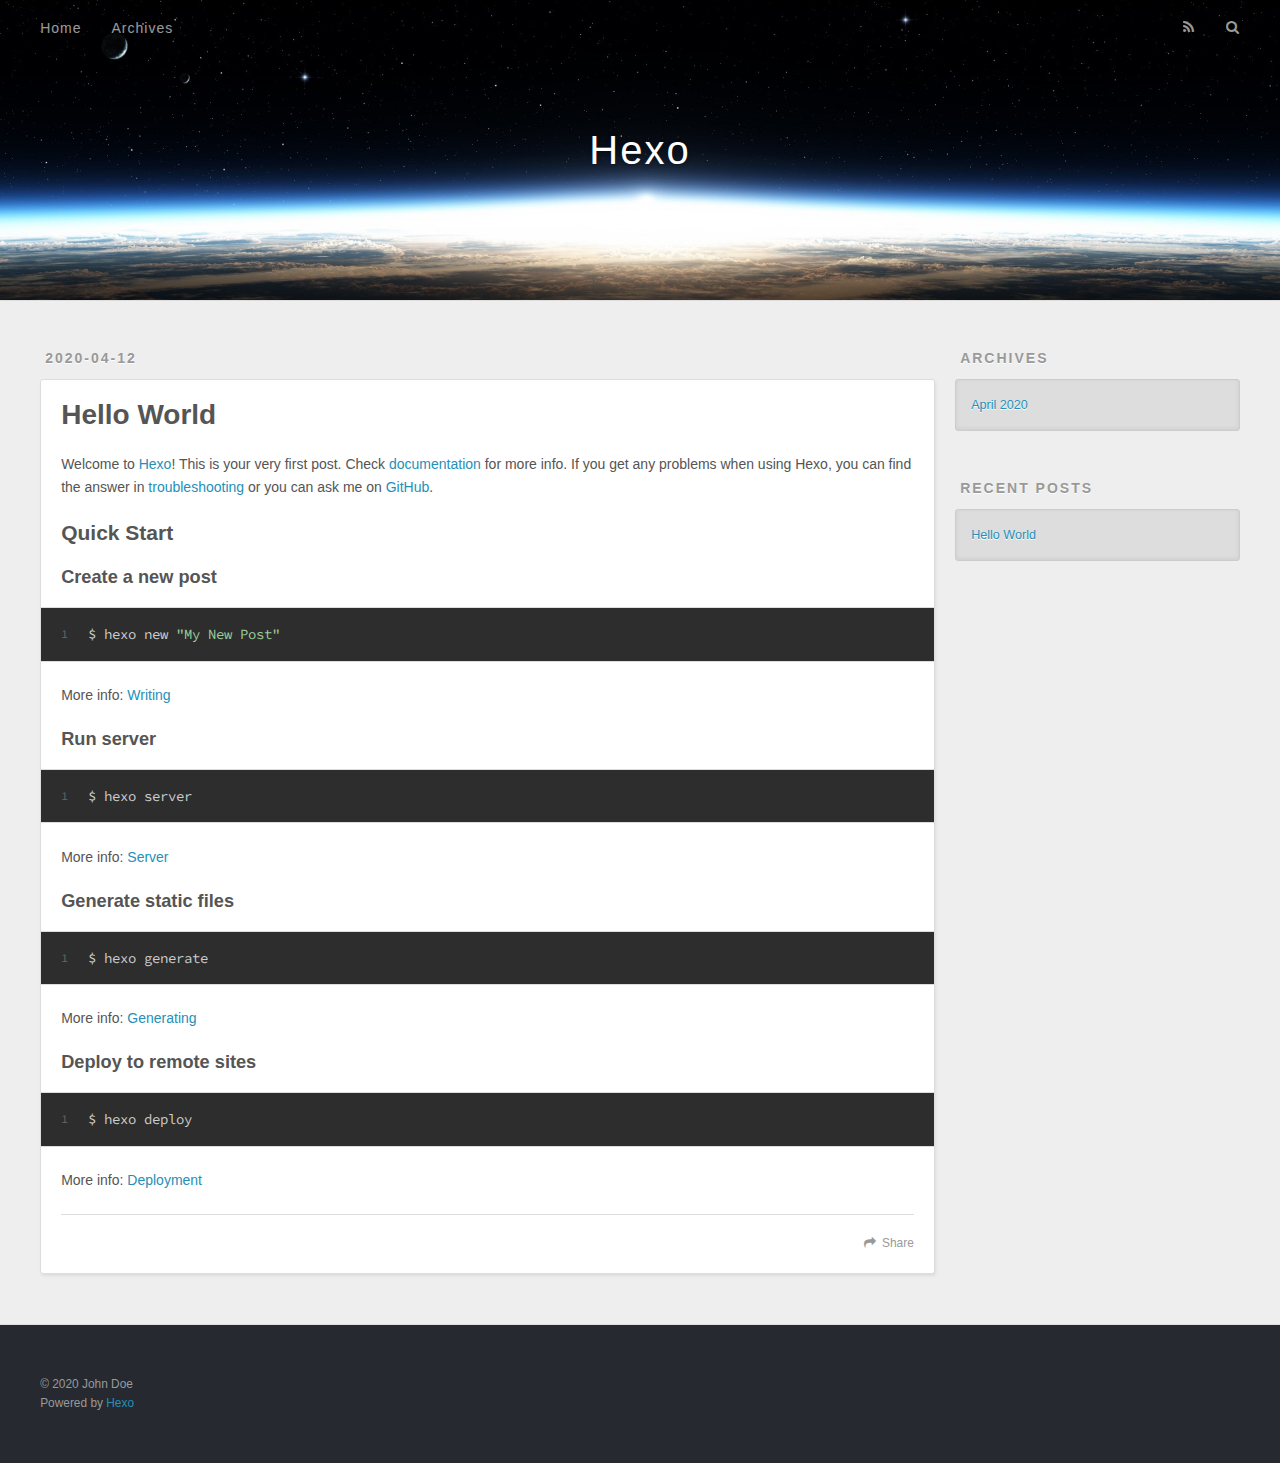
==== index.html @ cd15637c "Site updated: 2020-04-12 10:57:37" ====
<!DOCTYPE html>
<html>
<head>
  <meta charset="utf-8">
  

  
  <title>Hexo</title>
  <meta name="viewport" content="width=device-width, initial-scale=1, maximum-scale=1">
  <meta property="og:type" content="website">
<meta property="og:title" content="Hexo">
<meta property="og:url" content="http://yoursite.com/index.html">
<meta property="og:site_name" content="Hexo">
<meta property="og:locale" content="en_US">
<meta property="article:author" content="John Doe">
<meta name="twitter:card" content="summary">
  
    <link rel="alternate" href="/atom.xml" title="Hexo" type="application/atom+xml">
  
  
    <link rel="icon" href="/favicon.png">
  
  
    <link href="//fonts.googleapis.com/css?family=Source+Code+Pro" rel="stylesheet" type="text/css">
  
  
<link rel="stylesheet" href="/css/style.css">

<meta name="generator" content="Hexo 4.2.0"></head>

<body>
  <div id="container">
    <div id="wrap">
      <header id="header">
  <div id="banner"></div>
  <div id="header-outer" class="outer">
    <div id="header-title" class="inner">
      <h1 id="logo-wrap">
        <a href="/" id="logo">Hexo</a>
      </h1>
      
    </div>
    <div id="header-inner" class="inner">
      <nav id="main-nav">
        <a id="main-nav-toggle" class="nav-icon"></a>
        
          <a class="main-nav-link" href="/">Home</a>
        
          <a class="main-nav-link" href="/archives">Archives</a>
        
      </nav>
      <nav id="sub-nav">
        
          <a id="nav-rss-link" class="nav-icon" href="/atom.xml" title="RSS Feed"></a>
        
        <a id="nav-search-btn" class="nav-icon" title="Search"></a>
      </nav>
      <div id="search-form-wrap">
        <form action="//google.com/search" method="get" accept-charset="UTF-8" class="search-form"><input type="search" name="q" class="search-form-input" placeholder="Search"><button type="submit" class="search-form-submit">&#xF002;</button><input type="hidden" name="sitesearch" value="http://yoursite.com"></form>
      </div>
    </div>
  </div>
</header>
      <div class="outer">
        <section id="main">
  
    <article id="post-hello-world" class="article article-type-post" itemscope itemprop="blogPost">
  <div class="article-meta">
    <a href="/2020/04/12/hello-world/" class="article-date">
  <time datetime="2020-04-12T02:49:03.010Z" itemprop="datePublished">2020-04-12</time>
</a>
    
  </div>
  <div class="article-inner">
    
    
      <header class="article-header">
        
  
    <h1 itemprop="name">
      <a class="article-title" href="/2020/04/12/hello-world/">Hello World</a>
    </h1>
  

      </header>
    
    <div class="article-entry" itemprop="articleBody">
      
        <p>Welcome to <a href="https://hexo.io/" target="_blank" rel="noopener">Hexo</a>! This is your very first post. Check <a href="https://hexo.io/docs/" target="_blank" rel="noopener">documentation</a> for more info. If you get any problems when using Hexo, you can find the answer in <a href="https://hexo.io/docs/troubleshooting.html" target="_blank" rel="noopener">troubleshooting</a> or you can ask me on <a href="https://github.com/hexojs/hexo/issues" target="_blank" rel="noopener">GitHub</a>.</p>
<h2 id="Quick-Start"><a href="#Quick-Start" class="headerlink" title="Quick Start"></a>Quick Start</h2><h3 id="Create-a-new-post"><a href="#Create-a-new-post" class="headerlink" title="Create a new post"></a>Create a new post</h3><figure class="highlight bash"><table><tr><td class="gutter"><pre><span class="line">1</span><br></pre></td><td class="code"><pre><span class="line">$ hexo new <span class="string">"My New Post"</span></span><br></pre></td></tr></table></figure>

<p>More info: <a href="https://hexo.io/docs/writing.html" target="_blank" rel="noopener">Writing</a></p>
<h3 id="Run-server"><a href="#Run-server" class="headerlink" title="Run server"></a>Run server</h3><figure class="highlight bash"><table><tr><td class="gutter"><pre><span class="line">1</span><br></pre></td><td class="code"><pre><span class="line">$ hexo server</span><br></pre></td></tr></table></figure>

<p>More info: <a href="https://hexo.io/docs/server.html" target="_blank" rel="noopener">Server</a></p>
<h3 id="Generate-static-files"><a href="#Generate-static-files" class="headerlink" title="Generate static files"></a>Generate static files</h3><figure class="highlight bash"><table><tr><td class="gutter"><pre><span class="line">1</span><br></pre></td><td class="code"><pre><span class="line">$ hexo generate</span><br></pre></td></tr></table></figure>

<p>More info: <a href="https://hexo.io/docs/generating.html" target="_blank" rel="noopener">Generating</a></p>
<h3 id="Deploy-to-remote-sites"><a href="#Deploy-to-remote-sites" class="headerlink" title="Deploy to remote sites"></a>Deploy to remote sites</h3><figure class="highlight bash"><table><tr><td class="gutter"><pre><span class="line">1</span><br></pre></td><td class="code"><pre><span class="line">$ hexo deploy</span><br></pre></td></tr></table></figure>

<p>More info: <a href="https://hexo.io/docs/one-command-deployment.html" target="_blank" rel="noopener">Deployment</a></p>

      
    </div>
    <footer class="article-footer">
      <a data-url="http://yoursite.com/2020/04/12/hello-world/" data-id="ck8wgc9bw0000wf3o9g9o3wki" class="article-share-link">Share</a>
      
      
    </footer>
  </div>
  
</article>


  


</section>
        
          <aside id="sidebar">
  
    

  
    

  
    
  
    
  <div class="widget-wrap">
    <h3 class="widget-title">Archives</h3>
    <div class="widget">
      <ul class="archive-list"><li class="archive-list-item"><a class="archive-list-link" href="/archives/2020/04/">April 2020</a></li></ul>
    </div>
  </div>


  
    
  <div class="widget-wrap">
    <h3 class="widget-title">Recent Posts</h3>
    <div class="widget">
      <ul>
        
          <li>
            <a href="/2020/04/12/hello-world/">Hello World</a>
          </li>
        
      </ul>
    </div>
  </div>

  
</aside>
        
      </div>
      <footer id="footer">
  
  <div class="outer">
    <div id="footer-info" class="inner">
      &copy; 2020 John Doe<br>
      Powered by <a href="http://hexo.io/" target="_blank">Hexo</a>
    </div>
  </div>
</footer>
    </div>
    <nav id="mobile-nav">
  
    <a href="/" class="mobile-nav-link">Home</a>
  
    <a href="/archives" class="mobile-nav-link">Archives</a>
  
</nav>
    

<script src="//ajax.googleapis.com/ajax/libs/jquery/2.0.3/jquery.min.js"></script>


  
<link rel="stylesheet" href="/fancybox/jquery.fancybox.css">

  
<script src="/fancybox/jquery.fancybox.pack.js"></script>




<script src="/js/script.js"></script>




  </div>
</body>
</html>
---- css/style.css ----
body {
  width: 100%;
}
body:before,
body:after {
  content: "";
  display: table;
}
body:after {
  clear: both;
}
html,
body,
div,
span,
applet,
object,
iframe,
h1,
h2,
h3,
h4,
h5,
h6,
p,
blockquote,
pre,
a,
abbr,
acronym,
address,
big,
cite,
code,
del,
dfn,
em,
img,
ins,
kbd,
q,
s,
samp,
small,
strike,
strong,
sub,
sup,
tt,
var,
dl,
dt,
dd,
ol,
ul,
li,
fieldset,
form,
label,
legend,
table,
caption,
tbody,
tfoot,
thead,
tr,
th,
td {
  margin: 0;
  padding: 0;
  border: 0;
  outline: 0;
  font-weight: inherit;
  font-style: inherit;
  font-family: inherit;
  font-size: 100%;
  vertical-align: baseline;
}
body {
  line-height: 1;
  color: #000;
  background: #fff;
}
ol,
ul {
  list-style: none;
}
table {
  border-collapse: separate;
  border-spacing: 0;
  vertical-align: middle;
}
caption,
th,
td {
  text-align: left;
  font-weight: normal;
  vertical-align: middle;
}
a img {
  border: none;
}
input,
button {
  margin: 0;
  padding: 0;
}
input::-moz-focus-inner,
button::-moz-focus-inner {
  border: 0;
  padding: 0;
}
@font-face {
  font-family: FontAwesome;
  font-style: normal;
  font-weight: normal;
  src: url("fonts/fontawesome-webfont.eot?v=#4.0.3");
  src: url("fonts/fontawesome-webfont.eot?#iefix&v=#4.0.3") format("embedded-opentype"), url("fonts/fontawesome-webfont.woff?v=#4.0.3") format("woff"), url("fonts/fontawesome-webfont.ttf?v=#4.0.3") format("truetype"), url("fonts/fontawesome-webfont.svg#fontawesomeregular?v=#4.0.3") format("svg");
}
html,
body,
#container {
  height: 100%;
}
body {
  background: #eee;
  font: 14px -apple-system, BlinkMacSystemFont, "Segoe UI", "Roboto", "Oxygen", "Ubuntu", "Cantarell", "Fira Sans", "Droid Sans", "Helvetica Neue", sans-serif;
  -webkit-text-size-adjust: 100%;
}
.outer {
  max-width: 1220px;
  margin: 0 auto;
  padding: 0 20px;
}
.outer:before,
.outer:after {
  content: "";
  display: table;
}
.outer:after {
  clear: both;
}
.inner {
  display: inline;
  float: left;
  width: 98.33333333333333%;
  margin: 0 0.833333333333333%;
}
.left,
.alignleft {
  float: left;
}
.right,
.alignright {
  float: right;
}
.clear {
  clear: both;
}
#container {
  position: relative;
}
.mobile-nav-on {
  overflow: hidden;
}
#wrap {
  height: 100%;
  width: 100%;
  position: absolute;
  top: 0;
  left: 0;
  -webkit-transition: 0.2s ease-out;
  -moz-transition: 0.2s ease-out;
  -ms-transition: 0.2s ease-out;
  transition: 0.2s ease-out;
  z-index: 1;
  background: #eee;
}
.mobile-nav-on #wrap {
  left: 280px;
}
@media screen and (min-width: 768px) {
  #main {
    display: inline;
    float: left;
    width: 73.33333333333333%;
    margin: 0 0.833333333333333%;
  }
}
.article-date,
.article-category-link,
.archive-year,
.widget-title {
  text-decoration: none;
  text-transform: uppercase;
  letter-spacing: 2px;
  color: #999;
  margin-bottom: 1em;
  margin-left: 5px;
  line-height: 1em;
  text-shadow: 0 1px #fff;
  font-weight: bold;
}
.article-inner,
.archive-article-inner {
  background: #fff;
  -webkit-box-shadow: 1px 2px 3px #ddd;
  box-shadow: 1px 2px 3px #ddd;
  border: 1px solid #ddd;
  border-radius: 3px;
}
.article-entry h1,
.widget h1 {
  font-size: 2em;
}
.article-entry h2,
.widget h2 {
  font-size: 1.5em;
}
.article-entry h3,
.widget h3 {
  font-size: 1.3em;
}
.article-entry h4,
.widget h4 {
  font-size: 1.2em;
}
.article-entry h5,
.widget h5 {
  font-size: 1em;
}
.article-entry h6,
.widget h6 {
  font-size: 1em;
  color: #999;
}
.article-entry hr,
.widget hr {
  border: 1px dashed #ddd;
}
.article-entry strong,
.widget strong {
  font-weight: bold;
}
.article-entry em,
.widget em,
.article-entry cite,
.widget cite {
  font-style: italic;
}
.article-entry sup,
.widget sup,
.article-entry sub,
.widget sub {
  font-size: 0.75em;
  line-height: 0;
  position: relative;
  vertical-align: baseline;
}
.article-entry sup,
.widget sup {
  top: -0.5em;
}
.article-entry sub,
.widget sub {
  bottom: -0.2em;
}
.article-entry small,
.widget small {
  font-size: 0.85em;
}
.article-entry acronym,
.widget acronym,
.article-entry abbr,
.widget abbr {
  border-bottom: 1px dotted;
}
.article-entry ul,
.widget ul,
.article-entry ol,
.widget ol,
.article-entry dl,
.widget dl {
  margin: 0 20px;
  line-height: 1.6em;
}
.article-entry ul ul,
.widget ul ul,
.article-entry ol ul,
.widget ol ul,
.article-entry ul ol,
.widget ul ol,
.article-entry ol ol,
.widget ol ol {
  margin-top: 0;
  margin-bottom: 0;
}
.article-entry ul,
.widget ul {
  list-style: disc;
}
.article-entry ol,
.widget ol {
  list-style: decimal;
}
.article-entry dt,
.widget dt {
  font-weight: bold;
}
#header {
  height: 300px;
  position: relative;
  border-bottom: 1px solid #ddd;
}
#header:before,
#header:after {
  content: "";
  position: absolute;
  left: 0;
  right: 0;
  height: 40px;
}
#header:before {
  top: 0;
  background: -webkit-linear-gradient(rgba(0,0,0,0.2), transparent);
  background: -moz-linear-gradient(rgba(0,0,0,0.2), transparent);
  background: -ms-linear-gradient(rgba(0,0,0,0.2), transparent);
  background: linear-gradient(rgba(0,0,0,0.2), transparent);
}
#header:after {
  bottom: 0;
  background: -webkit-linear-gradient(transparent, rgba(0,0,0,0.2));
  background: -moz-linear-gradient(transparent, rgba(0,0,0,0.2));
  background: -ms-linear-gradient(transparent, rgba(0,0,0,0.2));
  background: linear-gradient(transparent, rgba(0,0,0,0.2));
}
#header-outer {
  height: 100%;
  position: relative;
}
#header-inner {
  position: relative;
  overflow: hidden;
}
#banner {
  position: absolute;
  top: 0;
  left: 0;
  width: 100%;
  height: 100%;
  background: url("images/banner.jpg") center #000;
  -webkit-background-size: cover;
  -moz-background-size: cover;
  background-size: cover;
  z-index: -1;
}
#header-title {
  text-align: center;
  height: 40px;
  position: absolute;
  top: 50%;
  left: 0;
  margin-top: -20px;
}
#logo,
#subtitle {
  text-decoration: none;
  color: #fff;
  font-weight: 300;
  text-shadow: 0 1px 4px rgba(0,0,0,0.3);
}
#logo {
  font-size: 40px;
  line-height: 40px;
  letter-spacing: 2px;
}
#subtitle {
  font-size: 16px;
  line-height: 16px;
  letter-spacing: 1px;
}
#subtitle-wrap {
  margin-top: 16px;
}
#main-nav {
  float: left;
  margin-left: -15px;
}
.nav-icon,
.main-nav-link {
  float: left;
  color: #fff;
  opacity: 0.6;
  text-decoration: none;
  text-shadow: 0 1px rgba(0,0,0,0.2);
  -webkit-transition: opacity 0.2s;
  -moz-transition: opacity 0.2s;
  -ms-transition: opacity 0.2s;
  transition: opacity 0.2s;
  display: block;
  padding: 20px 15px;
}
.nav-icon:hover,
.main-nav-link:hover {
  opacity: 1;
}
.nav-icon {
  font-family: FontAwesome;
  text-align: center;
  font-size: 14px;
  width: 14px;
  height: 14px;
  padding: 20px 15px;
  position: relative;
  cursor: pointer;
}
.main-nav-link {
  font-weight: 300;
  letter-spacing: 1px;
}
@media screen and (max-width: 479px) {
  .main-nav-link {
    display: none;
  }
}
#main-nav-toggle {
  display: none;
}
#main-nav-toggle:before {
  content: "\f0c9";
}
@media screen and (max-width: 479px) {
  #main-nav-toggle {
    display: block;
  }
}
#sub-nav {
  float: right;
  margin-right: -15px;
}
#nav-rss-link:before {
  content: "\f09e";
}
#nav-search-btn:before {
  content: "\f002";
}
#search-form-wrap {
  position: absolute;
  top: 15px;
  width: 150px;
  height: 30px;
  right: -150px;
  opacity: 0;
  -webkit-transition: 0.2s ease-out;
  -moz-transition: 0.2s ease-out;
  -ms-transition: 0.2s ease-out;
  transition: 0.2s ease-out;
}
#search-form-wrap.on {
  opacity: 1;
  right: 0;
}
@media screen and (max-width: 479px) {
  #search-form-wrap {
    width: 100%;
    right: -100%;
  }
}
.search-form {
  position: absolute;
  top: 0;
  left: 0;
  right: 0;
  background: #fff;
  padding: 5px 15px;
  border-radius: 15px;
  -webkit-box-shadow: 0 0 10px rgba(0,0,0,0.3);
  box-shadow: 0 0 10px rgba(0,0,0,0.3);
}
.search-form-input {
  border: none;
  background: none;
  color: #555;
  width: 100%;
  font: 13px -apple-system, BlinkMacSystemFont, "Segoe UI", "Roboto", "Oxygen", "Ubuntu", "Cantarell", "Fira Sans", "Droid Sans", "Helvetica Neue", sans-serif;
  outline: none;
}
.search-form-input::-webkit-search-results-decoration,
.search-form-input::-webkit-search-cancel-button {
  -webkit-appearance: none;
}
.search-form-submit {
  position: absolute;
  top: 50%;
  right: 10px;
  margin-top: -7px;
  font: 13px FontAwesome;
  border: none;
  background: none;
  color: #bbb;
  cursor: pointer;
}
.search-form-submit:hover,
.search-form-submit:focus {
  color: #777;
}
.article {
  margin: 50px 0;
}
.article-inner {
  overflow: hidden;
}
.article-meta:before,
.article-meta:after {
  content: "";
  display: table;
}
.article-meta:after {
  clear: both;
}
.article-date {
  float: left;
}
.article-category {
  float: left;
  line-height: 1em;
  color: #ccc;
  text-shadow: 0 1px #fff;
  margin-left: 8px;
}
.article-category:before {
  content: "\2022";
}
.article-category-link {
  margin: 0 12px 1em;
}
.article-header {
  padding: 20px 20px 0;
}
.article-title {
  text-decoration: none;
  font-size: 2em;
  font-weight: bold;
  color: #555;
  line-height: 1.1em;
  -webkit-transition: color 0.2s;
  -moz-transition: color 0.2s;
  -ms-transition: color 0.2s;
  transition: color 0.2s;
}
a.article-title:hover {
  color: #258fb8;
}
.article-entry {
  color: #555;
  padding: 0 20px;
}
.article-entry:before,
.article-entry:after {
  content: "";
  display: table;
}
.article-entry:after {
  clear: both;
}
.article-entry p,
.article-entry table {
  line-height: 1.6em;
  margin: 1.6em 0;
}
.article-entry h1,
.article-entry h2,
.article-entry h3,
.article-entry h4,
.article-entry h5,
.article-entry h6 {
  font-weight: bold;
}
.article-entry h1,
.article-entry h2,
.article-entry h3,
.article-entry h4,
.article-entry h5,
.article-entry h6 {
  line-height: 1.1em;
  margin: 1.1em 0;
}
.article-entry a {
  color: #258fb8;
  text-decoration: none;
}
.article-entry a:hover {
  text-decoration: underline;
}
.article-entry ul,
.article-entry ol,
.article-entry dl {
  margin-top: 1.6em;
  margin-bottom: 1.6em;
}
.article-entry img,
.article-entry video {
  max-width: 100%;
  height: auto;
  display: block;
  margin: auto;
}
.article-entry iframe {
  border: none;
}
.article-entry table {
  width: 100%;
  border-collapse: collapse;
  border-spacing: 0;
}
.article-entry th {
  font-weight: bold;
  border-bottom: 3px solid #ddd;
  padding-bottom: 0.5em;
}
.article-entry td {
  border-bottom: 1px solid #ddd;
  padding: 10px 0;
}
.article-entry blockquote {
  font-family: Georgia, "Times New Roman", serif;
  font-size: 1.4em;
  margin: 1.6em 20px;
  text-align: center;
}
.article-entry blockquote footer {
  font-size: 14px;
  margin: 1.6em 0;
  font-family: -apple-system, BlinkMacSystemFont, "Segoe UI", "Roboto", "Oxygen", "Ubuntu", "Cantarell", "Fira Sans", "Droid Sans", "Helvetica Neue", sans-serif;
}
.article-entry blockquote footer cite:before {
  content: "—";
  padding: 0 0.5em;
}
.article-entry .pullquote {
  text-align: left;
  width: 45%;
  margin: 0;
}
.article-entry .pullquote.left {
  margin-left: 0.5em;
  margin-right: 1em;
}
.article-entry .pullquote.right {
  margin-right: 0.5em;
  margin-left: 1em;
}
.article-entry .caption {
  color: #999;
  display: block;
  font-size: 0.9em;
  margin-top: 0.5em;
  position: relative;
  text-align: center;
}
.article-entry .video-container {
  position: relative;
  padding-top: 56.25%;
  height: 0;
  overflow: hidden;
}
.article-entry .video-container iframe,
.article-entry .video-container object,
.article-entry .video-container embed {
  position: absolute;
  top: 0;
  left: 0;
  width: 100%;
  height: 100%;
  margin-top: 0;
}
.article-more-link a {
  display: inline-block;
  line-height: 1em;
  padding: 6px 15px;
  border-radius: 15px;
  background: #eee;
  color: #999;
  text-shadow: 0 1px #fff;
  text-decoration: none;
}
.article-more-link a:hover {
  background: #258fb8;
  color: #fff;
  text-decoration: none;
  text-shadow: 0 1px #1e7293;
}
.article-footer {
  font-size: 0.85em;
  line-height: 1.6em;
  border-top: 1px solid #ddd;
  padding-top: 1.6em;
  margin: 0 20px 20px;
}
.article-footer:before,
.article-footer:after {
  content: "";
  display: table;
}
.article-footer:after {
  clear: both;
}
.article-footer a {
  color: #999;
  text-decoration: none;
}
.article-footer a:hover {
  color: #555;
}
.article-tag-list-item {
  float: left;
  margin-right: 10px;
}
.article-tag-list-link:before {
  content: "#";
}
.article-comment-link {
  float: right;
}
.article-comment-link:before {
  content: "\f075";
  font-family: FontAwesome;
  padding-right: 8px;
}
.article-share-link {
  cursor: pointer;
  float: right;
  margin-left: 20px;
}
.article-share-link:before {
  content: "\f064";
  font-family: FontAwesome;
  padding-right: 6px;
}
#article-nav {
  position: relative;
}
#article-nav:before,
#article-nav:after {
  content: "";
  display: table;
}
#article-nav:after {
  clear: both;
}
@media screen and (min-width: 768px) {
  #article-nav {
    margin: 50px 0;
  }
  #article-nav:before {
    width: 8px;
    height: 8px;
    position: absolute;
    top: 50%;
    left: 50%;
    margin-top: -4px;
    margin-left: -4px;
    content: "";
    border-radius: 50%;
    background: #ddd;
    -webkit-box-shadow: 0 1px 2px #fff;
    box-shadow: 0 1px 2px #fff;
  }
}
.article-nav-link-wrap {
  text-decoration: none;
  text-shadow: 0 1px #fff;
  color: #999;
  -webkit-box-sizing: border-box;
  -moz-box-sizing: border-box;
  box-sizing: border-box;
  margin-top: 50px;
  text-align: center;
  display: block;
}
.article-nav-link-wrap:hover {
  color: #555;
}
@media screen and (min-width: 768px) {
  .article-nav-link-wrap {
    width: 50%;
    margin-top: 0;
  }
}
@media screen and (min-width: 768px) {
  #article-nav-newer {
    float: left;
    text-align: right;
    padding-right: 20px;
  }
}
@media screen and (min-width: 768px) {
  #article-nav-older {
    float: right;
    text-align: left;
    padding-left: 20px;
  }
}
.article-nav-caption {
  text-transform: uppercase;
  letter-spacing: 2px;
  color: #ddd;
  line-height: 1em;
  font-weight: bold;
}
#article-nav-newer .article-nav-caption {
  margin-right: -2px;
}
.article-nav-title {
  font-size: 0.85em;
  line-height: 1.6em;
  margin-top: 0.5em;
}
.article-share-box {
  position: absolute;
  display: none;
  background: #fff;
  -webkit-box-shadow: 1px 2px 10px rgba(0,0,0,0.2);
  box-shadow: 1px 2px 10px rgba(0,0,0,0.2);
  border-radius: 3px;
  margin-left: -145px;
  overflow: hidden;
  z-index: 1;
}
.article-share-box.on {
  display: block;
}
.article-share-input {
  width: 100%;
  background: none;
  -webkit-box-sizing: border-box;
  -moz-box-sizing: border-box;
  box-sizing: border-box;
  font: 14px -apple-system, BlinkMacSystemFont, "Segoe UI", "Roboto", "Oxygen", "Ubuntu", "Cantarell", "Fira Sans", "Droid Sans", "Helvetica Neue", sans-serif;
  padding: 0 15px;
  color: #555;
  outline: none;
  border: 1px solid #ddd;
  border-radius: 3px 3px 0 0;
  height: 36px;
  line-height: 36px;
}
.article-share-links {
  background: #eee;
}
.article-share-links:before,
.article-share-links:after {
  content: "";
  display: table;
}
.article-share-links:after {
  clear: both;
}
.article-share-twitter,
.article-share-facebook,
.article-share-pinterest,
.article-share-google {
  width: 50px;
  height: 36px;
  display: block;
  float: left;
  position: relative;
  color: #999;
  text-shadow: 0 1px #fff;
}
.article-share-twitter:before,
.article-share-facebook:before,
.article-share-pinterest:before,
.article-share-google:before {
  font-size: 20px;
  font-family: FontAwesome;
  width: 20px;
  height: 20px;
  position: absolute;
  top: 50%;
  left: 50%;
  margin-top: -10px;
  margin-left: -10px;
  text-align: center;
}
.article-share-twitter:hover,
.article-share-facebook:hover,
.article-share-pinterest:hover,
.article-share-google:hover {
  color: #fff;
}
.article-share-twitter:before {
  content: "\f099";
}
.article-share-twitter:hover {
  background: #00aced;
  text-shadow: 0 1px #008abe;
}
.article-share-facebook:before {
  content: "\f09a";
}
.article-share-facebook:hover {
  background: #3b5998;
  text-shadow: 0 1px #2f477a;
}
.article-share-pinterest:before {
  content: "\f0d2";
}
.article-share-pinterest:hover {
  background: #cb2027;
  text-shadow: 0 1px #a21a1f;
}
.article-share-google:before {
  content: "\f0d5";
}
.article-share-google:hover {
  background: #dd4b39;
  text-shadow: 0 1px #be3221;
}
.article-gallery {
  background: #000;
  position: relative;
}
.article-gallery-photos {
  position: relative;
  overflow: hidden;
}
.article-gallery-img {
  display: none;
  max-width: 100%;
}
.article-gallery-img:first-child {
  display: block;
}
.article-gallery-img.loaded {
  position: absolute;
  display: block;
}
.article-gallery-img img {
  display: block;
  max-width: 100%;
  margin: 0 auto;
}
#comments {
  background: #fff;
  -webkit-box-shadow: 1px 2px 3px #ddd;
  box-shadow: 1px 2px 3px #ddd;
  padding: 20px;
  border: 1px solid #ddd;
  border-radius: 3px;
  margin: 50px 0;
}
#comments a {
  color: #258fb8;
}
.archives-wrap {
  margin: 50px 0;
}
.archives:before,
.archives:after {
  content: "";
  display: table;
}
.archives:after {
  clear: both;
}
.archive-year-wrap {
  margin-bottom: 1em;
}
.archives {
  -webkit-column-gap: 10px;
  -moz-column-gap: 10px;
  column-gap: 10px;
}
@media screen and (min-width: 480px) and (max-width: 767px) {
  .archives {
    -webkit-column-count: 2;
    -moz-column-count: 2;
    column-count: 2;
  }
}
@media screen and (min-width: 768px) {
  .archives {
    -webkit-column-count: 3;
    -moz-column-count: 3;
    column-count: 3;
  }
}
.archive-article {
  -webkit-column-break-inside: avoid;
  page-break-inside: avoid;
  overflow: hidden;
  break-inside: avoid-column;
}
.archive-article-inner {
  padding: 10px;
  margin-bottom: 15px;
}
.archive-article-title {
  text-decoration: none;
  font-weight: bold;
  color: #555;
  -webkit-transition: color 0.2s;
  -moz-transition: color 0.2s;
  -ms-transition: color 0.2s;
  transition: color 0.2s;
  line-height: 1.6em;
}
.archive-article-title:hover {
  color: #258fb8;
}
.archive-article-footer {
  margin-top: 1em;
}
.archive-article-date {
  color: #999;
  text-decoration: none;
  font-size: 0.85em;
  line-height: 1em;
  margin-bottom: 0.5em;
  display: block;
}
#page-nav {
  margin: 50px auto;
  background: #fff;
  -webkit-box-shadow: 1px 2px 3px #ddd;
  box-shadow: 1px 2px 3px #ddd;
  border: 1px solid #ddd;
  border-radius: 3px;
  text-align: center;
  color: #999;
  overflow: hidden;
}
#page-nav:before,
#page-nav:after {
  content: "";
  display: table;
}
#page-nav:after {
  clear: both;
}
#page-nav a,
#page-nav span {
  padding: 10px 20px;
  line-height: 1;
  height: 2ex;
}
#page-nav a {
  color: #999;
  text-decoration: none;
}
#page-nav a:hover {
  background: #999;
  color: #fff;
}
#page-nav .prev {
  float: left;
}
#page-nav .next {
  float: right;
}
#page-nav .page-number {
  display: inline-block;
}
@media screen and (max-width: 479px) {
  #page-nav .page-number {
    display: none;
  }
}
#page-nav .current {
  color: #555;
  font-weight: bold;
}
#page-nav .space {
  color: #ddd;
}
#footer {
  background: #262a30;
  padding: 50px 0;
  border-top: 1px solid #ddd;
  color: #999;
}
#footer a {
  color: #258fb8;
  text-decoration: none;
}
#footer a:hover {
  text-decoration: underline;
}
#footer-info {
  line-height: 1.6em;
  font-size: 0.85em;
}
.article-entry pre,
.article-entry .highlight {
  background: #2d2d2d;
  margin: 0 -20px;
  padding: 15px 20px;
  border-style: solid;
  border-color: #ddd;
  border-width: 1px 0;
  overflow: auto;
  color: #ccc;
  line-height: 22.400000000000002px;
}
.article-entry .highlight .gutter pre,
.article-entry .gist .gist-file .gist-data .line-numbers {
  color: #666;
  font-size: 0.85em;
}
.article-entry pre,
.article-entry code {
  font-family: "Source Code Pro", Consolas, Monaco, Menlo, Consolas, monospace;
}
.article-entry code {
  background: #eee;
  text-shadow: 0 1px #fff;
  padding: 0 0.3em;
}
.article-entry pre code {
  background: none;
  text-shadow: none;
  padding: 0;
}
.article-entry .highlight pre {
  border: none;
  margin: 0;
  padding: 0;
}
.article-entry .highlight table {
  margin: 0;
  width: auto;
}
.article-entry .highlight td {
  border: none;
  padding: 0;
}
.article-entry .highlight figcaption {
  font-size: 0.85em;
  color: #999;
  line-height: 1em;
  margin-bottom: 1em;
}
.article-entry .highlight figcaption:before,
.article-entry .highlight figcaption:after {
  content: "";
  display: table;
}
.article-entry .highlight figcaption:after {
  clear: both;
}
.article-entry .highlight figcaption a {
  float: right;
}
.article-entry .highlight .gutter pre {
  text-align: right;
  padding-right: 20px;
}
.article-entry .highlight .line {
  height: 22.400000000000002px;
}
.article-entry .highlight .line.marked {
  background: #515151;
}
.article-entry .gist {
  margin: 0 -20px;
  border-style: solid;
  border-color: #ddd;
  border-width: 1px 0;
  background: #2d2d2d;
  padding: 15px 20px 15px 0;
}
.article-entry .gist .gist-file {
  border: none;
  font-family: "Source Code Pro", Consolas, Monaco, Menlo, Consolas, monospace;
  margin: 0;
}
.article-entry .gist .gist-file .gist-data {
  background: none;
  border: none;
}
.article-entry .gist .gist-file .gist-data .line-numbers {
  background: none;
  border: none;
  padding: 0 20px 0 0;
}
.article-entry .gist .gist-file .gist-data .line-data {
  padding: 0 !important;
}
.article-entry .gist .gist-file .highlight {
  margin: 0;
  padding: 0;
  border: none;
}
.article-entry .gist .gist-file .gist-meta {
  background: #2d2d2d;
  color: #999;
  font: 0.85em -apple-system, BlinkMacSystemFont, "Segoe UI", "Roboto", "Oxygen", "Ubuntu", "Cantarell", "Fira Sans", "Droid Sans", "Helvetica Neue", sans-serif;
  text-shadow: 0 0;
  padding: 0;
  margin-top: 1em;
  margin-left: 20px;
}
.article-entry .gist .gist-file .gist-meta a {
  color: #258fb8;
  font-weight: normal;
}
.article-entry .gist .gist-file .gist-meta a:hover {
  text-decoration: underline;
}
pre .comment,
pre .title {
  color: #999;
}
pre .variable,
pre .attribute,
pre .tag,
pre .regexp,
pre .ruby .constant,
pre .xml .tag .title,
pre .xml .pi,
pre .xml .doctype,
pre .html .doctype,
pre .css .id,
pre .css .class,
pre .css .pseudo {
  color: #f2777a;
}
pre .number,
pre .preprocessor,
pre .built_in,
pre .literal,
pre .params,
pre .constant {
  color: #f99157;
}
pre .class,
pre .ruby .class .title,
pre .css .rules .attribute {
  color: #9c9;
}
pre .string,
pre .value,
pre .inheritance,
pre .header,
pre .ruby .symbol,
pre .xml .cdata {
  color: #9c9;
}
pre .css .hexcolor {
  color: #6cc;
}
pre .function,
pre .python .decorator,
pre .python .title,
pre .ruby .function .title,
pre .ruby .title .keyword,
pre .perl .sub,
pre .javascript .title,
pre .coffeescript .title {
  color: #69c;
}
pre .keyword,
pre .javascript .function {
  color: #c9c;
}
@media screen and (max-width: 479px) {
  #mobile-nav {
    position: absolute;
    top: 0;
    left: 0;
    width: 280px;
    height: 100%;
    background: #191919;
    border-right: 1px solid #fff;
  }
}
@media screen and (max-width: 479px) {
  .mobile-nav-link {
    display: block;
    color: #999;
    text-decoration: none;
    padding: 15px 20px;
    font-weight: bold;
  }
  .mobile-nav-link:hover {
    color: #fff;
  }
}
@media screen and (min-width: 768px) {
  #sidebar {
    display: inline;
    float: left;
    width: 23.333333333333332%;
    margin: 0 0.833333333333333%;
  }
}
.widget-wrap {
  margin: 50px 0;
}
.widget {
  color: #777;
  text-shadow: 0 1px #fff;
  background: #ddd;
  -webkit-box-shadow: 0 -1px 4px #ccc inset;
  box-shadow: 0 -1px 4px #ccc inset;
  border: 1px solid #ccc;
  padding: 15px;
  border-radius: 3px;
}
.widget a {
  color: #258fb8;
  text-decoration: none;
}
.widget a:hover {
  text-decoration: underline;
}
.widget ul ul,
.widget ol ul,
.widget dl ul,
.widget ul ol,
.widget ol ol,
.widget dl ol,
.widget ul dl,
.widget ol dl,
.widget dl dl {
  margin-left: 15px;
  list-style: disc;
}
.widget {
  line-height: 1.6em;
  word-wrap: break-word;
  font-size: 0.9em;
}
.widget ul,
.widget ol {
  list-style: none;
  margin: 0;
}
.widget ul ul,
.widget ol ul,
.widget ul ol,
.widget ol ol {
  margin: 0 20px;
}
.widget ul ul,
.widget ol ul {
  list-style: disc;
}
.widget ul ol,
.widget ol ol {
  list-style: decimal;
}
.category-list-count,
.tag-list-count,
.archive-list-count {
  padding-left: 5px;
  color: #999;
  font-size: 0.85em;
}
.category-list-count:before,
.tag-list-count:before,
.archive-list-count:before {
  content: "(";
}
.category-list-count:after,
.tag-list-count:after,
.archive-list-count:after {
  content: ")";
}
.tagcloud a {
  margin-right: 5px;
  display: inline-block;
}
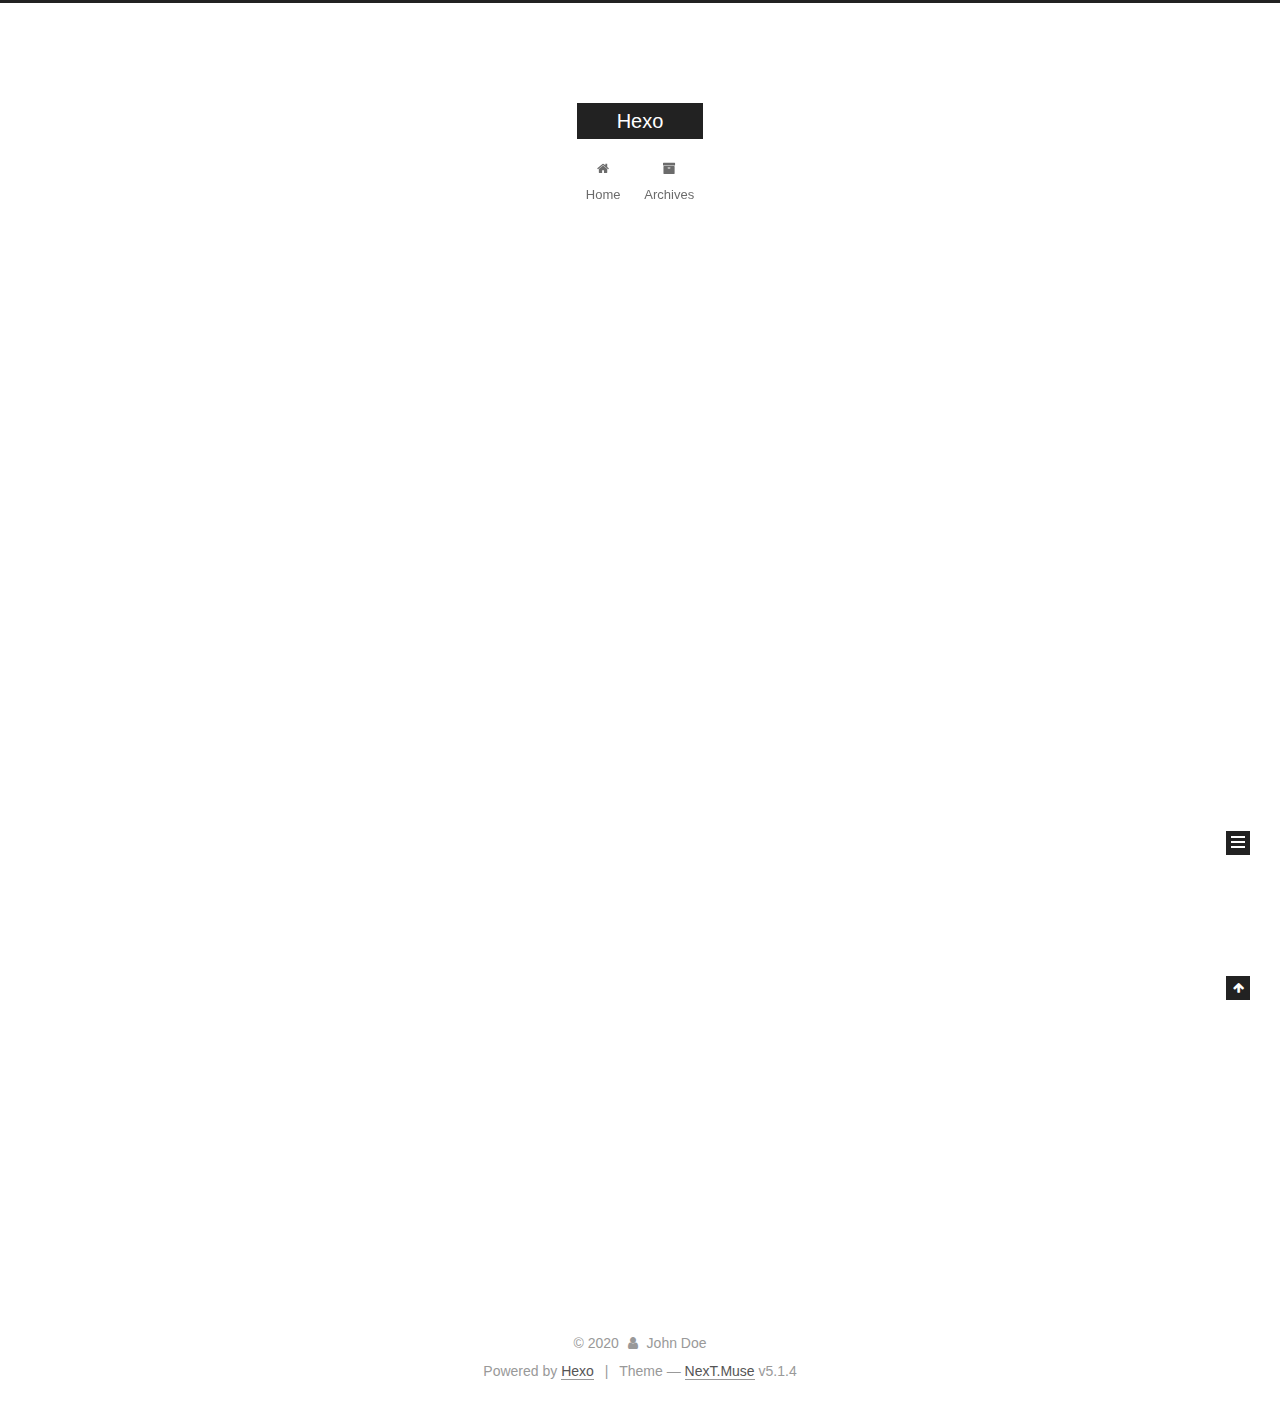
==== commit 2eb26425: "Site updated: 2020-04-12 12:36:07" ====
--- a/index.html
+++ b/index.html
@@ -1,196 +1,620 @@
 <!DOCTYPE html>
-<html>
+
+
+
+  
+
+
+<html class="theme-next muse use-motion" lang="en">
 <head>
-  <meta charset="utf-8">
-  
-
-  
-  <title>Hexo</title>
-  <meta name="viewport" content="width=device-width, initial-scale=1, maximum-scale=1">
-  <meta property="og:type" content="website">
+  <meta charset="UTF-8"/>
+<meta http-equiv="X-UA-Compatible" content="IE=edge" />
+<meta name="viewport" content="width=device-width, initial-scale=1, maximum-scale=1"/>
+<meta name="theme-color" content="#222">
+
+
+
+
+
+
+
+
+
+<meta http-equiv="Cache-Control" content="no-transform" />
+<meta http-equiv="Cache-Control" content="no-siteapp" />
+
+
+
+
+
+
+
+
+
+
+
+
+
+
+
+
+  
+  
+  <link href="/lib/fancybox/source/jquery.fancybox.css?v=2.1.5" rel="stylesheet" type="text/css" />
+
+
+
+
+
+
+
+<link href="/lib/font-awesome/css/font-awesome.min.css?v=4.6.2" rel="stylesheet" type="text/css" />
+
+<link href="/css/main.css?v=5.1.4" rel="stylesheet" type="text/css" />
+
+
+  <link rel="apple-touch-icon" sizes="180x180" href="/images/apple-touch-icon-next.png?v=5.1.4">
+
+
+  <link rel="icon" type="image/png" sizes="32x32" href="/images/favicon-32x32-next.png?v=5.1.4">
+
+
+  <link rel="icon" type="image/png" sizes="16x16" href="/images/favicon-16x16-next.png?v=5.1.4">
+
+
+  <link rel="mask-icon" href="/images/logo.svg?v=5.1.4" color="#222">
+
+
+
+
+
+  <meta name="keywords" content="Hexo, NexT" />
+
+
+
+
+
+
+
+
+
+
+<meta property="og:type" content="website">
 <meta property="og:title" content="Hexo">
 <meta property="og:url" content="http://yoursite.com/index.html">
 <meta property="og:site_name" content="Hexo">
 <meta property="og:locale" content="en_US">
 <meta property="article:author" content="John Doe">
 <meta name="twitter:card" content="summary">
-  
-    <link rel="alternate" href="/atom.xml" title="Hexo" type="application/atom+xml">
-  
-  
-    <link rel="icon" href="/favicon.png">
-  
-  
-    <link href="//fonts.googleapis.com/css?family=Source+Code+Pro" rel="stylesheet" type="text/css">
-  
-  
-<link rel="stylesheet" href="/css/style.css">
+
+
+
+<script type="text/javascript" id="hexo.configurations">
+  var NexT = window.NexT || {};
+  var CONFIG = {
+    root: '/',
+    scheme: 'Muse',
+    version: '5.1.4',
+    sidebar: {"position":"left","display":"post","offset":12,"b2t":false,"scrollpercent":false,"onmobile":false},
+    fancybox: true,
+    tabs: true,
+    motion: {"enable":true,"async":false,"transition":{"post_block":"fadeIn","post_header":"slideDownIn","post_body":"slideDownIn","coll_header":"slideLeftIn","sidebar":"slideUpIn"}},
+    duoshuo: {
+      userId: '0',
+      author: 'Author'
+    },
+    algolia: {
+      applicationID: '',
+      apiKey: '',
+      indexName: '',
+      hits: {"per_page":10},
+      labels: {"input_placeholder":"Search for Posts","hits_empty":"We didn't find any results for the search: ${query}","hits_stats":"${hits} results found in ${time} ms"}
+    }
+  };
+</script>
+
+
+
+  <link rel="canonical" href="http://yoursite.com/"/>
+
+
+
+
+
+  <title>Hexo</title>
+  
+
+
+
+
+
+
+
 
 <meta name="generator" content="Hexo 4.2.0"></head>
 
-<body>
-  <div id="container">
-    <div id="wrap">
-      <header id="header">
-  <div id="banner"></div>
-  <div id="header-outer" class="outer">
-    <div id="header-title" class="inner">
-      <h1 id="logo-wrap">
-        <a href="/" id="logo">Hexo</a>
-      </h1>
-      
+<body itemscope itemtype="http://schema.org/WebPage" lang="en">
+
+  
+  
+    
+  
+
+  <div class="container sidebar-position-left 
+  page-home">
+    <div class="headband"></div>
+
+    <header id="header" class="header" itemscope itemtype="http://schema.org/WPHeader">
+      <div class="header-inner"><div class="site-brand-wrapper">
+  <div class="site-meta ">
+    
+
+    <div class="custom-logo-site-title">
+      <a href="/"  class="brand" rel="start">
+        <span class="logo-line-before"><i></i></span>
+        <span class="site-title">Hexo</span>
+        <span class="logo-line-after"><i></i></span>
+      </a>
     </div>
-    <div id="header-inner" class="inner">
-      <nav id="main-nav">
-        <a id="main-nav-toggle" class="nav-icon"></a>
-        
-          <a class="main-nav-link" href="/">Home</a>
-        
-          <a class="main-nav-link" href="/archives">Archives</a>
-        
-      </nav>
-      <nav id="sub-nav">
-        
-          <a id="nav-rss-link" class="nav-icon" href="/atom.xml" title="RSS Feed"></a>
-        
-        <a id="nav-search-btn" class="nav-icon" title="Search"></a>
-      </nav>
-      <div id="search-form-wrap">
-        <form action="//google.com/search" method="get" accept-charset="UTF-8" class="search-form"><input type="search" name="q" class="search-form-input" placeholder="Search"><button type="submit" class="search-form-submit">&#xF002;</button><input type="hidden" name="sitesearch" value="http://yoursite.com"></form>
-      </div>
+      
+        <p class="site-subtitle"></p>
+      
+  </div>
+
+  <div class="site-nav-toggle">
+    <button>
+      <span class="btn-bar"></span>
+      <span class="btn-bar"></span>
+      <span class="btn-bar"></span>
+    </button>
+  </div>
+</div>
+
+<nav class="site-nav">
+  
+
+  
+    <ul id="menu" class="menu">
+      
+        
+        <li class="menu-item menu-item-home">
+          <a href="/%20" rel="section">
+            
+              <i class="menu-item-icon fa fa-fw fa-home"></i> <br />
+            
+            Home
+          </a>
+        </li>
+      
+        
+        <li class="menu-item menu-item-archives">
+          <a href="/archives/%20" rel="section">
+            
+              <i class="menu-item-icon fa fa-fw fa-archive"></i> <br />
+            
+            Archives
+          </a>
+        </li>
+      
+
+      
+    </ul>
+  
+
+  
+</nav>
+
+
+
+ </div>
+    </header>
+
+    <main id="main" class="main">
+      <div class="main-inner">
+        <div class="content-wrap">
+          <div id="content" class="content">
+            
+  <section id="posts" class="posts-expand">
+    
+      
+
+  
+
+  
+  
+  
+
+  <article class="post post-type-normal" itemscope itemtype="http://schema.org/Article">
+  
+  
+  
+  <div class="post-block">
+    <link itemprop="mainEntityOfPage" href="http://yoursite.com/2020/04/12/hello-world/">
+
+    <span hidden itemprop="author" itemscope itemtype="http://schema.org/Person">
+      <meta itemprop="name" content="John Doe">
+      <meta itemprop="description" content="">
+      <meta itemprop="image" content="/images/avatar.gif">
+    </span>
+
+    <span hidden itemprop="publisher" itemscope itemtype="http://schema.org/Organization">
+      <meta itemprop="name" content="Hexo">
+    </span>
+
+    
+      <header class="post-header">
+
+        
+        
+          <h1 class="post-title" itemprop="name headline">
+                
+                <a class="post-title-link" href="/2020/04/12/hello-world/" itemprop="url">Hello World</a></h1>
+        
+
+        <div class="post-meta">
+          <span class="post-time">
+            
+              <span class="post-meta-item-icon">
+                <i class="fa fa-calendar-o"></i>
+              </span>
+              
+                <span class="post-meta-item-text">Posted on</span>
+              
+              <time title="Post created" itemprop="dateCreated datePublished" datetime="2020-04-12T10:49:03+08:00">
+                2020-04-12
+              </time>
+            
+
+            
+
+            
+          </span>
+
+          
+
+          
+            
+          
+
+          
+          
+
+          
+
+          
+
+          
+
+        </div>
+      </header>
+    
+
+    
+    
+    
+    <div class="post-body" itemprop="articleBody">
+
+      
+      
+
+      
+        
+          
+            <p>Welcome to <a href="https://hexo.io/" target="_blank" rel="noopener">Hexo</a>! This is your very first post. Check <a href="https://hexo.io/docs/" target="_blank" rel="noopener">documentation</a> for more info. If you get any problems when using Hexo, you can find the answer in <a href="https://hexo.io/docs/troubleshooting.html" target="_blank" rel="noopener">troubleshooting</a> or you can ask me on <a href="https://github.com/hexojs/hexo/issues" target="_blank" rel="noopener">GitHub</a>.</p>
+<h2 id="Quick-Start"><a href="#Quick-Start" class="headerlink" title="Quick Start"></a>Quick Start</h2><h3 id="Create-a-new-post"><a href="#Create-a-new-post" class="headerlink" title="Create a new post"></a>Create a new post</h3><figure class="highlight bash"><table><tr><td class="gutter"><pre><span class="line">1</span><br></pre></td><td class="code"><pre><span class="line">$ hexo new <span class="string">"My New Post"</span></span><br></pre></td></tr></table></figure>
+
+<p>More info: <a href="https://hexo.io/docs/writing.html" target="_blank" rel="noopener">Writing</a></p>
+<h3 id="Run-server"><a href="#Run-server" class="headerlink" title="Run server"></a>Run server</h3><figure class="highlight bash"><table><tr><td class="gutter"><pre><span class="line">1</span><br></pre></td><td class="code"><pre><span class="line">$ hexo server</span><br></pre></td></tr></table></figure>
+
+<p>More info: <a href="https://hexo.io/docs/server.html" target="_blank" rel="noopener">Server</a></p>
+<h3 id="Generate-static-files"><a href="#Generate-static-files" class="headerlink" title="Generate static files"></a>Generate static files</h3><figure class="highlight bash"><table><tr><td class="gutter"><pre><span class="line">1</span><br></pre></td><td class="code"><pre><span class="line">$ hexo generate</span><br></pre></td></tr></table></figure>
+
+<p>More info: <a href="https://hexo.io/docs/generating.html" target="_blank" rel="noopener">Generating</a></p>
+<h3 id="Deploy-to-remote-sites"><a href="#Deploy-to-remote-sites" class="headerlink" title="Deploy to remote sites"></a>Deploy to remote sites</h3><figure class="highlight bash"><table><tr><td class="gutter"><pre><span class="line">1</span><br></pre></td><td class="code"><pre><span class="line">$ hexo deploy</span><br></pre></td></tr></table></figure>
+
+<p>More info: <a href="https://hexo.io/docs/one-command-deployment.html" target="_blank" rel="noopener">Deployment</a></p>
+
+          
+        
+      
+    </div>
+    
+    
+    
+
+    
+
+    
+
+    
+
+    <footer class="post-footer">
+      
+
+      
+
+      
+
+      
+      
+        <div class="post-eof"></div>
+      
+    </footer>
+  </div>
+  
+  
+  
+  </article>
+
+
+    
+  </section>
+
+  
+
+
+          </div>
+          
+
+
+          
+
+        </div>
+        
+          
+  
+  <div class="sidebar-toggle">
+    <div class="sidebar-toggle-line-wrap">
+      <span class="sidebar-toggle-line sidebar-toggle-line-first"></span>
+      <span class="sidebar-toggle-line sidebar-toggle-line-middle"></span>
+      <span class="sidebar-toggle-line sidebar-toggle-line-last"></span>
     </div>
   </div>
-</header>
-      <div class="outer">
-        <section id="main">
-  
-    <article id="post-hello-world" class="article article-type-post" itemscope itemprop="blogPost">
-  <div class="article-meta">
-    <a href="/2020/04/12/hello-world/" class="article-date">
-  <time datetime="2020-04-12T02:49:03.010Z" itemprop="datePublished">2020-04-12</time>
-</a>
-    
+
+  <aside id="sidebar" class="sidebar">
+    
+    <div class="sidebar-inner">
+
+      
+
+      
+
+      <section class="site-overview-wrap sidebar-panel sidebar-panel-active">
+        <div class="site-overview">
+          <div class="site-author motion-element" itemprop="author" itemscope itemtype="http://schema.org/Person">
+            
+              <p class="site-author-name" itemprop="name">John Doe</p>
+              <p class="site-description motion-element" itemprop="description"></p>
+          </div>
+
+          <nav class="site-state motion-element">
+
+            
+              <div class="site-state-item site-state-posts">
+              
+                <a href="/archives/%20%7C%7C%20archive">
+              
+                  <span class="site-state-item-count">1</span>
+                  <span class="site-state-item-name">posts</span>
+                </a>
+              </div>
+            
+
+            
+
+            
+
+          </nav>
+
+          
+
+          
+
+          
+          
+
+          
+          
+
+          
+
+        </div>
+      </section>
+
+      
+
+      
+
+    </div>
+  </aside>
+
+
+        
+      </div>
+    </main>
+
+    <footer id="footer" class="footer">
+      <div class="footer-inner">
+        <div class="copyright">&copy; <span itemprop="copyrightYear">2020</span>
+  <span class="with-love">
+    <i class="fa fa-user"></i>
+  </span>
+  <span class="author" itemprop="copyrightHolder">John Doe</span>
+
+  
+</div>
+
+
+  <div class="powered-by">Powered by <a class="theme-link" target="_blank" href="https://hexo.io">Hexo</a></div>
+
+
+
+  <span class="post-meta-divider">|</span>
+
+
+
+  <div class="theme-info">Theme &mdash; <a class="theme-link" target="_blank" href="https://github.com/iissnan/hexo-theme-next">NexT.Muse</a> v5.1.4</div>
+
+
+
+
+        
+
+
+
+
+
+
+
+        
+      </div>
+    </footer>
+
+    
+      <div class="back-to-top">
+        <i class="fa fa-arrow-up"></i>
+        
+      </div>
+    
+
+    
+
   </div>
-  <div class="article-inner">
-    
-    
-      <header class="article-header">
-        
-  
-    <h1 itemprop="name">
-      <a class="article-title" href="/2020/04/12/hello-world/">Hello World</a>
-    </h1>
-  
-
-      </header>
-    
-    <div class="article-entry" itemprop="articleBody">
-      
-        <p>Welcome to <a href="https://hexo.io/" target="_blank" rel="noopener">Hexo</a>! This is your very first post. Check <a href="https://hexo.io/docs/" target="_blank" rel="noopener">documentation</a> for more info. If you get any problems when using Hexo, you can find the answer in <a href="https://hexo.io/docs/troubleshooting.html" target="_blank" rel="noopener">troubleshooting</a> or you can ask me on <a href="https://github.com/hexojs/hexo/issues" target="_blank" rel="noopener">GitHub</a>.</p>
-<h2 id="Quick-Start"><a href="#Quick-Start" class="headerlink" title="Quick Start"></a>Quick Start</h2><h3 id="Create-a-new-post"><a href="#Create-a-new-post" class="headerlink" title="Create a new post"></a>Create a new post</h3><figure class="highlight bash"><table><tr><td class="gutter"><pre><span class="line">1</span><br></pre></td><td class="code"><pre><span class="line">$ hexo new <span class="string">"My New Post"</span></span><br></pre></td></tr></table></figure>
-
-<p>More info: <a href="https://hexo.io/docs/writing.html" target="_blank" rel="noopener">Writing</a></p>
-<h3 id="Run-server"><a href="#Run-server" class="headerlink" title="Run server"></a>Run server</h3><figure class="highlight bash"><table><tr><td class="gutter"><pre><span class="line">1</span><br></pre></td><td class="code"><pre><span class="line">$ hexo server</span><br></pre></td></tr></table></figure>
-
-<p>More info: <a href="https://hexo.io/docs/server.html" target="_blank" rel="noopener">Server</a></p>
-<h3 id="Generate-static-files"><a href="#Generate-static-files" class="headerlink" title="Generate static files"></a>Generate static files</h3><figure class="highlight bash"><table><tr><td class="gutter"><pre><span class="line">1</span><br></pre></td><td class="code"><pre><span class="line">$ hexo generate</span><br></pre></td></tr></table></figure>
-
-<p>More info: <a href="https://hexo.io/docs/generating.html" target="_blank" rel="noopener">Generating</a></p>
-<h3 id="Deploy-to-remote-sites"><a href="#Deploy-to-remote-sites" class="headerlink" title="Deploy to remote sites"></a>Deploy to remote sites</h3><figure class="highlight bash"><table><tr><td class="gutter"><pre><span class="line">1</span><br></pre></td><td class="code"><pre><span class="line">$ hexo deploy</span><br></pre></td></tr></table></figure>
-
-<p>More info: <a href="https://hexo.io/docs/one-command-deployment.html" target="_blank" rel="noopener">Deployment</a></p>
-
-      
-    </div>
-    <footer class="article-footer">
-      <a data-url="http://yoursite.com/2020/04/12/hello-world/" data-id="ck8wgc9bw0000wf3o9g9o3wki" class="article-share-link">Share</a>
-      
-      
-    </footer>
-  </div>
-  
-</article>
-
-
-  
-
-
-</section>
-        
-          <aside id="sidebar">
-  
-    
-
-  
-    
-
-  
-    
-  
-    
-  <div class="widget-wrap">
-    <h3 class="widget-title">Archives</h3>
-    <div class="widget">
-      <ul class="archive-list"><li class="archive-list-item"><a class="archive-list-link" href="/archives/2020/04/">April 2020</a></li></ul>
-    </div>
-  </div>
-
-
-  
-    
-  <div class="widget-wrap">
-    <h3 class="widget-title">Recent Posts</h3>
-    <div class="widget">
-      <ul>
-        
-          <li>
-            <a href="/2020/04/12/hello-world/">Hello World</a>
-          </li>
-        
-      </ul>
-    </div>
-  </div>
-
-  
-</aside>
-        
-      </div>
-      <footer id="footer">
-  
-  <div class="outer">
-    <div id="footer-info" class="inner">
-      &copy; 2020 John Doe<br>
-      Powered by <a href="http://hexo.io/" target="_blank">Hexo</a>
-    </div>
-  </div>
-</footer>
-    </div>
-    <nav id="mobile-nav">
-  
-    <a href="/" class="mobile-nav-link">Home</a>
-  
-    <a href="/archives" class="mobile-nav-link">Archives</a>
-  
-</nav>
-    
-
-<script src="//ajax.googleapis.com/ajax/libs/jquery/2.0.3/jquery.min.js"></script>
-
-
-  
-<link rel="stylesheet" href="/fancybox/jquery.fancybox.css">
-
-  
-<script src="/fancybox/jquery.fancybox.pack.js"></script>
-
-
-
-
-<script src="/js/script.js"></script>
-
-
-
-
-  </div>
+
+  
+
+<script type="text/javascript">
+  if (Object.prototype.toString.call(window.Promise) !== '[object Function]') {
+    window.Promise = null;
+  }
+</script>
+
+
+
+
+
+
+
+
+
+  
+
+
+
+
+
+
+
+
+
+
+
+
+  
+  
+    <script type="text/javascript" src="/lib/jquery/index.js?v=2.1.3"></script>
+  
+
+  
+  
+    <script type="text/javascript" src="/lib/fastclick/lib/fastclick.min.js?v=1.0.6"></script>
+  
+
+  
+  
+    <script type="text/javascript" src="/lib/jquery_lazyload/jquery.lazyload.js?v=1.9.7"></script>
+  
+
+  
+  
+    <script type="text/javascript" src="/lib/velocity/velocity.min.js?v=1.2.1"></script>
+  
+
+  
+  
+    <script type="text/javascript" src="/lib/velocity/velocity.ui.min.js?v=1.2.1"></script>
+  
+
+  
+  
+    <script type="text/javascript" src="/lib/fancybox/source/jquery.fancybox.pack.js?v=2.1.5"></script>
+  
+
+
+  
+
+
+  <script type="text/javascript" src="/js/src/utils.js?v=5.1.4"></script>
+
+  <script type="text/javascript" src="/js/src/motion.js?v=5.1.4"></script>
+
+
+
+  
+  
+
+  
+
+  
+
+
+  <script type="text/javascript" src="/js/src/bootstrap.js?v=5.1.4"></script>
+
+
+
+  
+
+
+  
+
+
+
+
+	
+
+
+
+
+
+  
+
+
+
+
+
+  
+
+
+
+
+
+
+
+
+
+
+
+
+  
+
+
+
+
+
+  
+
+  
+
+  
+
+  
+  
+
+  
+
+  
+
+  
+
 </body>
-</html>+</html>
--- a/css/main.css
+++ b/css/main.css
@@ -0,0 +1,2662 @@
+/* normalize.css v3.0.2 | MIT License | git.io/normalize */
+html {
+  font-family: sans-serif; /* 1 */
+  -ms-text-size-adjust: 100%; /* 2 */
+  -webkit-text-size-adjust: 100%; /* 2 */
+}
+body {
+  margin: 0;
+}
+article,
+aside,
+details,
+figcaption,
+figure,
+footer,
+header,
+hgroup,
+main,
+menu,
+nav,
+section,
+summary {
+  display: block;
+}
+audio,
+canvas,
+progress,
+video {
+  display: inline-block; /* 1 */
+  vertical-align: baseline; /* 2 */
+}
+audio:not([controls]) {
+  display: none;
+  height: 0;
+}
+[hidden],
+template {
+  display: none;
+}
+a {
+  background-color: transparent;
+}
+a:active,
+a:hover {
+  outline: 0;
+}
+abbr[title] {
+  border-bottom: 1px dotted;
+}
+b,
+strong {
+  font-weight: bold;
+}
+dfn {
+  font-style: italic;
+}
+h1 {
+  font-size: 2em;
+  margin: 0.67em 0;
+}
+mark {
+  background: #ff0;
+  color: #000;
+}
+small {
+  font-size: 80%;
+}
+sub,
+sup {
+  font-size: 75%;
+  line-height: 0;
+  position: relative;
+  vertical-align: baseline;
+}
+sup {
+  top: -0.5em;
+}
+sub {
+  bottom: -0.25em;
+}
+img {
+  border: 0;
+}
+svg:not(:root) {
+  overflow: hidden;
+}
+figure {
+  margin: 1em 40px;
+}
+hr {
+  -moz-box-sizing: content-box;
+  box-sizing: content-box;
+  height: 0;
+}
+pre {
+  overflow: auto;
+}
+code,
+kbd,
+pre,
+samp {
+  font-family: monospace, monospace;
+  font-size: 1em;
+}
+button,
+input,
+optgroup,
+select,
+textarea {
+  color: inherit; /* 1 */
+  font: inherit; /* 2 */
+  margin: 0; /* 3 */
+}
+button {
+  overflow: visible;
+}
+button,
+select {
+  text-transform: none;
+}
+button,
+html input[type="button"],
+input[type="reset"],
+input[type="submit"] {
+  -webkit-appearance: button; /* 2 */
+  cursor: pointer; /* 3 */
+}
+button[disabled],
+html input[disabled] {
+  cursor: default;
+}
+button::-moz-focus-inner,
+input::-moz-focus-inner {
+  border: 0;
+  padding: 0;
+}
+input {
+  line-height: normal;
+}
+input[type="checkbox"],
+input[type="radio"] {
+  box-sizing: border-box; /* 1 */
+  padding: 0; /* 2 */
+}
+input[type="number"]::-webkit-inner-spin-button,
+input[type="number"]::-webkit-outer-spin-button {
+  height: auto;
+}
+input[type="search"] {
+  -webkit-appearance: textfield; /* 1 */
+  -moz-box-sizing: content-box;
+  -webkit-box-sizing: content-box; /* 2 */
+  box-sizing: content-box;
+}
+input[type="search"]::-webkit-search-cancel-button,
+input[type="search"]::-webkit-search-decoration {
+  -webkit-appearance: none;
+}
+fieldset {
+  border: 1px solid #c0c0c0;
+  margin: 0 2px;
+  padding: 0.35em 0.625em 0.75em;
+}
+legend {
+  border: 0; /* 1 */
+  padding: 0; /* 2 */
+}
+textarea {
+  overflow: auto;
+}
+optgroup {
+  font-weight: bold;
+}
+table {
+  border-collapse: collapse;
+  border-spacing: 0;
+}
+td,
+th {
+  padding: 0;
+}
+::selection {
+  background: #262a30;
+  color: #fff;
+}
+body {
+  position: relative;
+  font-family: 'Lato', "PingFang SC", "Microsoft YaHei", sans-serif;
+  font-size: 14px;
+  line-height: 2;
+  color: #555;
+  background: #fff;
+}
+@media (max-width: 767px) {
+  body {
+    padding-right: 0 !important;
+  }
+}
+@media (min-width: 768px) and (max-width: 991px) {
+  body {
+    padding-right: 0 !important;
+  }
+}
+@media (min-width: 1600px) {
+  body {
+    font-size: 16px;
+  }
+}
+h1,
+h2,
+h3,
+h4,
+h5,
+h6 {
+  margin: 0;
+  padding: 0;
+  font-weight: bold;
+  line-height: 1.5;
+  font-family: 'Lato', "PingFang SC", "Microsoft YaHei", sans-serif;
+}
+h2,
+h3,
+h4,
+h5,
+h6 {
+  margin: 20px 0 15px;
+}
+h1 {
+  font-size: 22px;
+}
+@media (max-width: 767px) {
+  h1 {
+    font-size: 18px;
+  }
+}
+h2 {
+  font-size: 20px;
+}
+@media (max-width: 767px) {
+  h2 {
+    font-size: 16px;
+  }
+}
+h3 {
+  font-size: 18px;
+}
+@media (max-width: 767px) {
+  h3 {
+    font-size: 14px;
+  }
+}
+h4 {
+  font-size: 16px;
+}
+@media (max-width: 767px) {
+  h4 {
+    font-size: 12px;
+  }
+}
+h5 {
+  font-size: 14px;
+}
+@media (max-width: 767px) {
+  h5 {
+    font-size: 10px;
+  }
+}
+h6 {
+  font-size: 12px;
+}
+@media (max-width: 767px) {
+  h6 {
+    font-size: 8px;
+  }
+}
+p {
+  margin: 0 0 20px 0;
+}
+a {
+  color: #555;
+  text-decoration: none;
+  outline: none;
+  border-bottom: 1px solid #999;
+  word-wrap: break-word;
+}
+a:hover {
+  color: #222;
+  border-bottom-color: #222;
+}
+blockquote {
+  margin: 0;
+  padding: 0;
+}
+img {
+  display: block;
+  margin: auto;
+  max-width: 100%;
+  height: auto;
+}
+hr {
+  margin: 40px 0;
+  height: 3px;
+  border: none;
+  background-color: #ddd;
+  background-image: repeating-linear-gradient(-45deg, #fff, #fff 4px, transparent 4px, transparent 8px);
+}
+blockquote {
+  padding: 0 15px;
+  color: #666;
+  border-left: 4px solid #ddd;
+}
+blockquote cite::before {
+  content: "-";
+  padding: 0 5px;
+}
+dt {
+  font-weight: 700;
+}
+dd {
+  margin: 0;
+  padding: 0;
+}
+kbd {
+  border: 1px solid #ccc;
+  border-radius: 0.2em;
+  box-shadow: 0.1em 0.1em 0.2em rgba(0,0,0,0.1);
+  background-color: #f9f9f9;
+  font-family: inherit;
+  background-image: -webkit-linear-gradient(top, #eee, #fff, #eee);
+  padding: 0.1em 0.3em;
+  white-space: nowrap;
+}
+.text-left {
+  text-align: left;
+}
+.text-center {
+  text-align: center;
+}
+.text-right {
+  text-align: right;
+}
+.text-justify {
+  text-align: justify;
+}
+.text-nowrap {
+  white-space: nowrap;
+}
+.text-lowercase {
+  text-transform: lowercase;
+}
+.text-uppercase {
+  text-transform: uppercase;
+}
+.text-capitalize {
+  text-transform: capitalize;
+}
+.center-block {
+  display: block;
+  margin-left: auto;
+  margin-right: auto;
+}
+.clearfix:before,
+.clearfix:after {
+  content: " ";
+  display: table;
+}
+.clearfix:after {
+  clear: both;
+}
+.pullquote {
+  width: 45%;
+}
+.pullquote.left {
+  float: left;
+  margin-left: 5px;
+  margin-right: 10px;
+}
+.pullquote.right {
+  float: right;
+  margin-left: 10px;
+  margin-right: 5px;
+}
+.affix.affix.affix {
+  position: fixed;
+}
+.translation {
+  margin-top: -20px;
+  font-size: 14px;
+  color: #999;
+}
+.scrollbar-measure {
+  width: 100px;
+  height: 100px;
+  overflow: scroll;
+  position: absolute;
+  top: -9999px;
+}
+.use-motion .motion-element {
+  opacity: 0;
+}
+table {
+  margin: 20px 0;
+  width: 100%;
+  border-collapse: collapse;
+  border-spacing: 0;
+  border: 1px solid #ddd;
+  font-size: 14px;
+  table-layout: fixed;
+  word-wrap: break-all;
+}
+table>tbody>tr:nth-of-type(odd) {
+  background-color: #f9f9f9;
+}
+table>tbody>tr:hover {
+  background-color: #f5f5f5;
+}
+caption,
+th,
+td {
+  padding: 8px;
+  text-align: left;
+  vertical-align: middle;
+  font-weight: normal;
+}
+th,
+td {
+  border-bottom: 3px solid #ddd;
+  border-right: 1px solid #eee;
+}
+th {
+  padding-bottom: 10px;
+  font-weight: 700;
+}
+td {
+  border-bottom-width: 1px;
+}
+html,
+body {
+  height: 100%;
+}
+.container {
+  position: relative;
+  min-height: 100%;
+}
+.header-inner {
+  margin: 0 auto;
+  padding: 100px 0 70px;
+  width: 700px;
+}
+@media (min-width: 1600px) {
+  .container .header-inner {
+    width: 900px;
+  }
+}
+.main {
+  padding-bottom: 150px;
+}
+.main-inner {
+  margin: 0 auto;
+  width: 700px;
+}
+@media (min-width: 1600px) {
+  .container .main-inner {
+    width: 900px;
+  }
+}
+.footer {
+  position: absolute;
+  left: 0;
+  bottom: 0;
+  width: 100%;
+  min-height: 50px;
+}
+.footer-inner {
+  box-sizing: border-box;
+  margin: 20px auto;
+  width: 700px;
+}
+@media (min-width: 1600px) {
+  .container .footer-inner {
+    width: 900px;
+  }
+}
+pre,
+.highlight {
+  overflow: auto;
+  margin: 20px 0;
+  padding: 0;
+  font-size: 13px;
+  color: #4d4d4c;
+  background: #f7f7f7;
+  line-height: 1.6;
+}
+pre,
+code {
+  font-family: consolas, Menlo, "PingFang SC", "Microsoft YaHei", monospace;
+}
+code {
+  padding: 2px 4px;
+  word-wrap: break-word;
+  color: #555;
+  background: #eee;
+  border-radius: 3px;
+  font-size: 13px;
+}
+pre {
+  padding: 10px;
+}
+pre code {
+  padding: 0;
+  color: #4d4d4c;
+  background: none;
+  text-shadow: none;
+}
+.highlight {
+  border-radius: 1px;
+}
+.highlight pre {
+  border: none;
+  margin: 0;
+  padding: 10px 0;
+}
+.highlight table {
+  margin: 0;
+  width: auto;
+  border: none;
+}
+.highlight td {
+  border: none;
+  padding: 0;
+}
+.highlight figcaption {
+  font-size: 1em;
+  color: #4d4d4c;
+  line-height: 1em;
+  margin-bottom: 1em;
+}
+.highlight figcaption:before,
+.highlight figcaption:after {
+  content: " ";
+  display: table;
+}
+.highlight figcaption:after {
+  clear: both;
+}
+.highlight figcaption a {
+  float: right;
+  color: #4d4d4c;
+}
+.highlight figcaption a:hover {
+  border-bottom-color: #4d4d4c;
+}
+.highlight .gutter pre {
+  padding-left: 10px;
+  padding-right: 10px;
+  color: #869194;
+  text-align: right;
+  background-color: #eff2f3;
+}
+.highlight .code pre {
+  width: 100%;
+  padding-left: 10px;
+  padding-right: 10px;
+  background-color: #f7f7f7;
+}
+.highlight .line {
+  height: 20px;
+}
+.gutter {
+  -webkit-user-select: none;
+  -moz-user-select: none;
+  -ms-user-select: none;
+  user-select: none;
+}
+.gist table {
+  width: auto;
+}
+.gist table td {
+  border: none;
+}
+pre .deletion {
+  background: #fdd;
+}
+pre .addition {
+  background: #dfd;
+}
+pre .meta {
+  color: #8959a8;
+}
+pre .comment {
+  color: #8e908c;
+}
+pre .variable,
+pre .attribute,
+pre .tag,
+pre .regexp,
+pre .ruby .constant,
+pre .xml .tag .title,
+pre .xml .pi,
+pre .xml .doctype,
+pre .html .doctype,
+pre .css .id,
+pre .css .class,
+pre .css .pseudo {
+  color: #c82829;
+}
+pre .number,
+pre .preprocessor,
+pre .built_in,
+pre .literal,
+pre .params,
+pre .constant,
+pre .command {
+  color: #f5871f;
+}
+pre .ruby .class .title,
+pre .css .rules .attribute,
+pre .string,
+pre .value,
+pre .inheritance,
+pre .header,
+pre .ruby .symbol,
+pre .xml .cdata,
+pre .special,
+pre .number,
+pre .formula {
+  color: #718c00;
+}
+pre .title,
+pre .css .hexcolor {
+  color: #3e999f;
+}
+pre .function,
+pre .python .decorator,
+pre .python .title,
+pre .ruby .function .title,
+pre .ruby .title .keyword,
+pre .perl .sub,
+pre .javascript .title,
+pre .coffeescript .title {
+  color: #4271ae;
+}
+pre .keyword,
+pre .javascript .function {
+  color: #8959a8;
+}
+.full-image.full-image.full-image.full-image {
+  border: none;
+  max-width: 100%;
+  width: auto;
+  margin: 20px auto 25px;
+}
+@media (min-width: 992px) {
+  .full-image.full-image.full-image.full-image {
+    max-width: none;
+    width: 110%;
+    margin: 25px -5%;
+  }
+}
+.blockquote-center,
+.page-home .post-type-quote blockquote,
+.page-post-detail .post-type-quote blockquote {
+  position: relative;
+  margin: 40px 0;
+  padding: 0;
+  border-left: none;
+  text-align: center;
+}
+.blockquote-center::before,
+.page-home .post-type-quote blockquote::before,
+.page-post-detail .post-type-quote blockquote::before,
+.blockquote-center::after,
+.page-home .post-type-quote blockquote::after,
+.page-post-detail .post-type-quote blockquote::after {
+  position: absolute;
+  content: ' ';
+  display: block;
+  width: 100%;
+  height: 24px;
+  opacity: 0.2;
+  background-repeat: no-repeat;
+  background-position: 0 -6px;
+  background-size: 22px 22px;
+}
+.blockquote-center::before,
+.page-home .post-type-quote blockquote::before,
+.page-post-detail .post-type-quote blockquote::before {
+  top: -20px;
+  background-image: url("../images/quote-l.svg");
+  border-top: 1px solid #ccc;
+}
+.blockquote-center::after,
+.page-home .post-type-quote blockquote::after,
+.page-post-detail .post-type-quote blockquote::after {
+  bottom: -20px;
+  background-image: url("../images/quote-r.svg");
+  border-bottom: 1px solid #ccc;
+  background-position: 100% 8px;
+}
+.blockquote-center p,
+.page-home .post-type-quote blockquote p,
+.page-post-detail .post-type-quote blockquote p,
+.blockquote-center div,
+.page-home .post-type-quote blockquote div,
+.page-post-detail .post-type-quote blockquote div {
+  text-align: center;
+}
+.post .post-body .group-picture img {
+  box-sizing: border-box;
+  padding: 0 3px;
+  border: none;
+}
+.post .group-picture-row {
+  overflow: hidden;
+  margin-top: 6px;
+}
+.post .group-picture-row:first-child {
+  margin-top: 0;
+}
+.post .group-picture-column {
+  float: left;
+}
+.page-post-detail .post-body .group-picture-column {
+  float: none;
+  margin-top: 10px;
+  width: auto !important;
+}
+.page-post-detail .post-body .group-picture-column img {
+  margin: 0 auto;
+}
+.page-archive .group-picture-container {
+  overflow: hidden;
+}
+.page-archive .group-picture-row {
+  float: left;
+}
+.page-archive .group-picture-row:first-child {
+  margin-top: 6px;
+}
+.page-archive .group-picture-column {
+  max-width: 150px;
+  max-height: 150px;
+}
+.post-body .note {
+  position: relative;
+  padding: 15px;
+  margin-bottom: 20px;
+  border: 1px solid #eee;
+  border-left-width: 5px;
+  border-radius: 3px;
+}
+.post-body .note h2,
+.post-body .note h3,
+.post-body .note h4,
+.post-body .note h5,
+.post-body .note h6 {
+  margin-top: 0;
+  margin-bottom: 0;
+  border-bottom: initial;
+  padding-top: 0 !important;
+}
+.post-body .note p:first-child,
+.post-body .note ul:first-child,
+.post-body .note ol:first-child,
+.post-body .note table:first-child,
+.post-body .note pre:first-child,
+.post-body .note blockquote:first-child {
+  margin-top: 0;
+}
+.post-body .note p:last-child,
+.post-body .note ul:last-child,
+.post-body .note ol:last-child,
+.post-body .note table:last-child,
+.post-body .note pre:last-child,
+.post-body .note blockquote:last-child {
+  margin-bottom: 0;
+}
+.post-body .note.default {
+  border-left-color: #777;
+}
+.post-body .note.default h2,
+.post-body .note.default h3,
+.post-body .note.default h4,
+.post-body .note.default h5,
+.post-body .note.default h6 {
+  color: #777;
+}
+.post-body .note.primary {
+  border-left-color: #6f42c1;
+}
+.post-body .note.primary h2,
+.post-body .note.primary h3,
+.post-body .note.primary h4,
+.post-body .note.primary h5,
+.post-body .note.primary h6 {
+  color: #6f42c1;
+}
+.post-body .note.info {
+  border-left-color: #428bca;
+}
+.post-body .note.info h2,
+.post-body .note.info h3,
+.post-body .note.info h4,
+.post-body .note.info h5,
+.post-body .note.info h6 {
+  color: #428bca;
+}
+.post-body .note.success {
+  border-left-color: #5cb85c;
+}
+.post-body .note.success h2,
+.post-body .note.success h3,
+.post-body .note.success h4,
+.post-body .note.success h5,
+.post-body .note.success h6 {
+  color: #5cb85c;
+}
+.post-body .note.warning {
+  border-left-color: #f0ad4e;
+}
+.post-body .note.warning h2,
+.post-body .note.warning h3,
+.post-body .note.warning h4,
+.post-body .note.warning h5,
+.post-body .note.warning h6 {
+  color: #f0ad4e;
+}
+.post-body .note.danger {
+  border-left-color: #d9534f;
+}
+.post-body .note.danger h2,
+.post-body .note.danger h3,
+.post-body .note.danger h4,
+.post-body .note.danger h5,
+.post-body .note.danger h6 {
+  color: #d9534f;
+}
+.post-body .label {
+  display: inline;
+  padding: 0 2px;
+  white-space: nowrap;
+}
+.post-body .label.default {
+  background-color: #f0f0f0;
+}
+.post-body .label.primary {
+  background-color: #efe6f7;
+}
+.post-body .label.info {
+  background-color: #e5f2f8;
+}
+.post-body .label.success {
+  background-color: #e7f4e9;
+}
+.post-body .label.warning {
+  background-color: #fcf6e1;
+}
+.post-body .label.danger {
+  background-color: #fae8eb;
+}
+.post-body .tabs {
+  position: relative;
+  display: block;
+  margin-bottom: 20px;
+  padding-top: 10px;
+}
+.post-body .tabs ul.nav-tabs {
+  margin: 0;
+  padding: 0;
+  display: flex;
+  margin-bottom: -1px;
+}
+@media (max-width: 413px) {
+  .post-body .tabs ul.nav-tabs {
+    display: block;
+    margin-bottom: 5px;
+  }
+}
+.post-body .tabs ul.nav-tabs li.tab {
+  list-style-type: none !important;
+  margin: 0 0.25em 0 0;
+  border-top: 3px solid transparent;
+  border-left: 1px solid transparent;
+  border-right: 1px solid transparent;
+}
+@media (max-width: 413px) {
+  .post-body .tabs ul.nav-tabs li.tab {
+    margin: initial;
+    border-top: 1px solid transparent;
+    border-left: 3px solid transparent;
+    border-right: 1px solid transparent;
+    border-bottom: 1px solid transparent;
+  }
+}
+.post-body .tabs ul.nav-tabs li.tab a {
+  outline: 0;
+  border-bottom: initial;
+  display: block;
+  line-height: 1.8em;
+  padding: 0.25em 0.75em;
+  transition-duration: 0.2s;
+  transition-timing-function: ease-out;
+  transition-delay: 0s;
+}
+.post-body .tabs ul.nav-tabs li.tab a i {
+  width: 1.285714285714286em;
+}
+.post-body .tabs ul.nav-tabs li.tab.active {
+  border-top: 3px solid #fc6423;
+  border-left: 1px solid #ddd;
+  border-right: 1px solid #ddd;
+  background-color: #fff;
+}
+@media (max-width: 413px) {
+  .post-body .tabs ul.nav-tabs li.tab.active {
+    border-top: 1px solid #ddd;
+    border-left: 3px solid #fc6423;
+    border-right: 1px solid #ddd;
+    border-bottom: 1px solid #ddd;
+  }
+}
+.post-body .tabs ul.nav-tabs li.tab.active a {
+  cursor: default;
+  color: #555;
+}
+.post-body .tabs .tab-content {
+  background-color: #fff;
+}
+.post-body .tabs .tab-content .tab-pane {
+  border: 1px solid #ddd;
+  padding: 20px 20px 0 20px;
+}
+.post-body .tabs .tab-content .tab-pane:not(.active) {
+  display: none !important;
+}
+.post-body .tabs .tab-content .tab-pane.active {
+  display: block !important;
+}
+.btn {
+  display: inline-block;
+  padding: 0 20px;
+  font-size: 14px;
+  color: #fff;
+  background: #222;
+  border: 2px solid #222;
+  text-decoration: none;
+  border-radius: 0;
+  transition-property: background-color;
+  transition-duration: 0.2s;
+  transition-timing-function: ease-in-out;
+  transition-delay: 0s;
+  line-height: 2;
+}
+.btn:hover {
+  border-color: #222;
+  color: #222;
+  background: #fff;
+}
+.btn +.btn {
+  margin: 0 0 8px 8px;
+}
+.btn .fa-fw {
+  width: 1.285714285714286em;
+  text-align: left;
+}
+.btn-bar {
+  display: block;
+  width: 22px;
+  height: 2px;
+  background: #555;
+  border-radius: 1px;
+}
+.btn-bar+.btn-bar {
+  margin-top: 4px;
+}
+.pagination {
+  margin: 120px 0 40px;
+  text-align: center;
+  border-top: 1px solid #eee;
+}
+.page-number-basic,
+.pagination .prev,
+.pagination .next,
+.pagination .page-number,
+.pagination .space {
+  display: inline-block;
+  position: relative;
+  top: -1px;
+  margin: 0 10px;
+  padding: 0 11px;
+}
+@media (max-width: 767px) {
+  .page-number-basic,
+  .pagination .prev,
+  .pagination .next,
+  .pagination .page-number,
+  .pagination .space {
+    margin: 0 5px;
+  }
+}
+.pagination .prev,
+.pagination .next,
+.pagination .page-number {
+  border-bottom: 0;
+  border-top: 1px solid #eee;
+  transition-property: border-color;
+  transition-duration: 0.2s;
+  transition-timing-function: ease-in-out;
+  transition-delay: 0s;
+}
+.pagination .prev:hover,
+.pagination .next:hover,
+.pagination .page-number:hover {
+  border-top-color: #222;
+}
+.pagination .space {
+  padding: 0;
+  margin: 0;
+}
+.pagination .prev {
+  margin-left: 0;
+}
+.pagination .next {
+  margin-right: 0;
+}
+.pagination .page-number.current {
+  color: #fff;
+  background: #ccc;
+  border-top-color: #ccc;
+}
+@media (max-width: 767px) {
+  .pagination {
+    border-top: none;
+  }
+  .pagination .prev,
+  .pagination .next,
+  .pagination .page-number {
+    margin-bottom: 10px;
+    border-top: 0;
+    border-bottom: 1px solid #eee;
+    padding: 0 10px;
+  }
+  .pagination .prev:hover,
+  .pagination .next:hover,
+  .pagination .page-number:hover {
+    border-bottom-color: #222;
+  }
+}
+.comments {
+  margin: 60px 20px 0;
+}
+.tag-cloud {
+  text-align: center;
+}
+.tag-cloud a {
+  display: inline-block;
+  margin: 10px;
+}
+.back-to-top {
+  box-sizing: border-box;
+  position: fixed;
+  bottom: -100px;
+  right: 30px;
+  z-index: 1050;
+  padding: 0 6px;
+  width: 24px;
+  background: #222;
+  font-size: 12px;
+  opacity: 1;
+  color: #fff;
+  cursor: pointer;
+  text-align: center;
+  -webkit-transform: translateZ(0);
+  transition-property: bottom;
+  transition-duration: 0.2s;
+  transition-timing-function: ease-in-out;
+  transition-delay: 0s;
+}
+@media (min-width: 768px) and (max-width: 991px) {
+  .back-to-top {
+    display: none !important;
+  }
+}
+@media (max-width: 767px) {
+  .back-to-top {
+    display: none !important;
+  }
+}
+.back-to-top.back-to-top-on {
+  bottom: 19px;
+}
+.header {
+  background: transparent;
+}
+.header-inner {
+  position: relative;
+}
+.headband {
+  height: 3px;
+  background: #222;
+}
+.site-meta {
+  margin: 0;
+  text-align: center;
+}
+@media (max-width: 767px) {
+  .site-meta {
+    text-align: center;
+  }
+}
+.brand {
+  position: relative;
+  display: inline-block;
+  padding: 0 40px;
+  color: #fff;
+  background: #222;
+  border-bottom: none;
+}
+.brand:hover {
+  color: #fff;
+}
+.logo {
+  display: inline-block;
+  margin-right: 5px;
+  line-height: 36px;
+  vertical-align: top;
+}
+.site-title {
+  display: inline-block;
+  vertical-align: top;
+  line-height: 36px;
+  font-size: 20px;
+  font-weight: normal;
+  font-family: 'Lato', "PingFang SC", "Microsoft YaHei", sans-serif;
+}
+.site-subtitle {
+  margin-top: 10px;
+  font-size: 13px;
+  color: #999;
+}
+.use-motion .brand {
+  opacity: 0;
+}
+.use-motion .logo,
+.use-motion .site-title,
+.use-motion .site-subtitle {
+  opacity: 0;
+  position: relative;
+  top: -10px;
+}
+.site-nav-toggle {
+  display: none;
+  position: absolute;
+  top: 10px;
+  left: 10px;
+}
+@media (max-width: 767px) {
+  .site-nav-toggle {
+    display: block;
+  }
+}
+.site-nav-toggle button {
+  margin-top: 2px;
+  padding: 9px 10px;
+  background: transparent;
+  border: none;
+}
+@media (max-width: 767px) {
+  .site-nav {
+    display: none;
+    margin: 0 -10px;
+    padding: 0 10px;
+    clear: both;
+    border-top: 1px solid #ddd;
+  }
+}
+@media (min-width: 768px) and (max-width: 991px) {
+  .site-nav {
+    display: block !important;
+  }
+}
+@media (min-width: 992px) {
+  .site-nav {
+    display: block !important;
+  }
+}
+.menu {
+  margin-top: 20px;
+  padding-left: 0;
+  text-align: center;
+}
+.menu .menu-item {
+  display: inline-block;
+  margin: 0 10px;
+  list-style: none;
+}
+@media screen and (max-width: 767px) {
+  .menu .menu-item {
+    margin-top: 10px;
+  }
+}
+.menu .menu-item a {
+  display: block;
+  font-size: 13px;
+  line-height: inherit;
+  border-bottom: 1px solid transparent;
+  transition-property: border-color;
+  transition-duration: 0.2s;
+  transition-timing-function: ease-in-out;
+  transition-delay: 0s;
+}
+.menu .menu-item a:hover {
+  border-bottom-color: #222;
+}
+.menu .menu-item .fa {
+  margin-right: 5px;
+}
+.use-motion .menu-item {
+  opacity: 0;
+}
+.post-body {
+  font-family: 'Lato', "PingFang SC", "Microsoft YaHei", sans-serif;
+}
+@media (max-width: 767px) {
+  .post-body {
+    word-break: break-word;
+  }
+}
+.post-body .fancybox img {
+  display: block !important;
+  margin: 0 auto;
+  cursor: pointer;
+  cursor: zoom-in;
+  cursor: -webkit-zoom-in;
+}
+.post-body .image-caption,
+.post-body .figure .caption {
+  margin: -20px auto 15px;
+  text-align: center;
+  font-size: 14px;
+  color: #999;
+  font-weight: bold;
+  line-height: 1;
+}
+.post-sticky-flag {
+  display: inline-block;
+  font-size: 16px;
+  -ms-transform: rotate(30deg);
+  -webkit-transform: rotate(30deg);
+  -moz-transform: rotate(30deg);
+  -ms-transform: rotate(30deg);
+  -o-transform: rotate(30deg);
+  transform: rotate(30deg);
+}
+.use-motion .post-block,
+.use-motion .pagination,
+.use-motion .comments {
+  opacity: 0;
+}
+.use-motion .post-header {
+  opacity: 0;
+}
+.use-motion .post-body {
+  opacity: 0;
+}
+.use-motion .collection-title {
+  opacity: 0;
+}
+.posts-expand {
+  padding-top: 40px;
+}
+@media (max-width: 767px) {
+  .posts-expand {
+    margin: 0 20px;
+  }
+  .post-body pre .gutter pre {
+    padding-right: 10px;
+  }
+  .post-body .highlight {
+    margin-left: 0px;
+    margin-right: 0px;
+    padding: 0;
+  }
+  .post-body .highlight .gutter pre {
+    padding-right: 10px;
+  }
+}
+@media (min-width: 992px) {
+  .posts-expand .post-body {
+    text-align: justify;
+  }
+}
+.posts-expand .post-body h2,
+.posts-expand .post-body h3,
+.posts-expand .post-body h4,
+.posts-expand .post-body h5,
+.posts-expand .post-body h6 {
+  padding-top: 10px;
+}
+.posts-expand .post-body h2 .header-anchor,
+.posts-expand .post-body h3 .header-anchor,
+.posts-expand .post-body h4 .header-anchor,
+.posts-expand .post-body h5 .header-anchor,
+.posts-expand .post-body h6 .header-anchor {
+  float: right;
+  margin-left: 10px;
+  color: #ccc;
+  border-bottom-style: none;
+  visibility: hidden;
+}
+.posts-expand .post-body h2 .header-anchor:hover,
+.posts-expand .post-body h3 .header-anchor:hover,
+.posts-expand .post-body h4 .header-anchor:hover,
+.posts-expand .post-body h5 .header-anchor:hover,
+.posts-expand .post-body h6 .header-anchor:hover {
+  color: inherit;
+}
+.posts-expand .post-body h2:hover .header-anchor,
+.posts-expand .post-body h3:hover .header-anchor,
+.posts-expand .post-body h4:hover .header-anchor,
+.posts-expand .post-body h5:hover .header-anchor,
+.posts-expand .post-body h6:hover .header-anchor {
+  visibility: visible;
+}
+.posts-expand .post-body ul li {
+  list-style: circle;
+}
+.posts-expand .post-body img {
+  box-sizing: border-box;
+  margin: auto;
+  padding: 3px;
+  border: 1px solid #ddd;
+}
+.posts-expand .post-body .fancybox img {
+  margin: 0 auto 25px;
+}
+@media (max-width: 767px) {
+  .posts-collapse {
+    margin: 0 20px;
+  }
+  .posts-collapse .post-title,
+  .posts-collapse .post-meta {
+    display: block;
+    width: auto;
+    text-align: left;
+  }
+}
+.posts-collapse {
+  position: relative;
+  z-index: 1010;
+  margin-left: 55px;
+}
+.posts-collapse::after {
+  content: " ";
+  position: absolute;
+  top: 20px;
+  left: 0;
+  margin-left: -2px;
+  width: 4px;
+  height: 100%;
+  background: #f5f5f5;
+  z-index: -1;
+}
+@media (max-width: 767px) {
+  .posts-collapse {
+    margin: 0 20px;
+  }
+}
+.posts-collapse .collection-title {
+  position: relative;
+  margin: 60px 0;
+}
+.posts-collapse .collection-title h1,
+.posts-collapse .collection-title h2 {
+  margin-left: 20px;
+}
+.posts-collapse .collection-title small {
+  color: #bbb;
+  margin-left: 5px;
+}
+.posts-collapse .collection-title::before {
+  content: " ";
+  position: absolute;
+  left: 0;
+  top: 50%;
+  margin-left: -4px;
+  margin-top: -4px;
+  width: 8px;
+  height: 8px;
+  background: #bbb;
+  border-radius: 50%;
+}
+.posts-collapse .post {
+  margin: 30px 0;
+}
+.posts-collapse .post-header {
+  position: relative;
+  transition-duration: 0.2s;
+  transition-timing-function: ease-in-out;
+  transition-delay: 0s;
+  transition-property: border;
+  border-bottom: 1px dashed #ccc;
+}
+.posts-collapse .post-header::before {
+  content: " ";
+  position: absolute;
+  left: 0;
+  top: 12px;
+  width: 6px;
+  height: 6px;
+  margin-left: -4px;
+  background: #bbb;
+  border-radius: 50%;
+  border: 1px solid #fff;
+  transition-duration: 0.2s;
+  transition-timing-function: ease-in-out;
+  transition-delay: 0s;
+  transition-property: background;
+}
+.posts-collapse .post-header:hover {
+  border-bottom-color: #666;
+}
+.posts-collapse .post-header:hover::before {
+  background: #222;
+}
+.posts-collapse .post-meta {
+  position: absolute;
+  font-size: 12px;
+  left: 20px;
+  top: 5px;
+}
+.posts-collapse .post-comments-count {
+  display: none;
+}
+.posts-collapse .post-title {
+  margin-left: 60px;
+  font-size: 16px;
+  font-weight: normal;
+  line-height: inherit;
+}
+.posts-collapse .post-title::after {
+  margin-left: 3px;
+  opacity: 0.6;
+}
+.posts-collapse .post-title a {
+  color: #666;
+  border-bottom: none;
+}
+.page-home .post-type-quote .post-header,
+.page-post-detail .post-type-quote .post-header,
+.page-home .post-type-quote .post-tags,
+.page-post-detail .post-type-quote .post-tags {
+  display: none;
+}
+.posts-expand .post-title {
+  text-align: center;
+  word-break: break-word;
+  font-weight: 400;
+}
+.posts-expand .post-title-link {
+  display: inline-block;
+  position: relative;
+  color: #555;
+  border-bottom: none;
+  line-height: 1.2;
+  vertical-align: top;
+}
+.posts-expand .post-title-link::before {
+  content: "";
+  position: absolute;
+  width: 100%;
+  height: 2px;
+  bottom: 0;
+  left: 0;
+  background-color: #000;
+  visibility: hidden;
+  -webkit-transform: scaleX(0);
+  -moz-transform: scaleX(0);
+  -ms-transform: scaleX(0);
+  -o-transform: scaleX(0);
+  transform: scaleX(0);
+  transition-duration: 0.2s;
+  transition-timing-function: ease-in-out;
+  transition-delay: 0s;
+}
+.posts-expand .post-title-link:hover::before {
+  visibility: visible;
+  -webkit-transform: scaleX(1);
+  -moz-transform: scaleX(1);
+  -ms-transform: scaleX(1);
+  -o-transform: scaleX(1);
+  transform: scaleX(1);
+}
+.posts-expand .post-title-link .fa {
+  font-size: 16px;
+}
+.posts-expand .post-meta {
+  margin: 3px 0 60px 0;
+  color: #999;
+  font-family: 'Lato', "PingFang SC", "Microsoft YaHei", sans-serif;
+  font-size: 12px;
+  text-align: center;
+}
+.posts-expand .post-meta .post-category-list {
+  display: inline-block;
+  margin: 0;
+  padding: 3px;
+}
+.posts-expand .post-meta .post-category-list-link {
+  color: #999;
+}
+.posts-expand .post-meta .post-description {
+  font-size: 14px;
+  margin-top: 2px;
+}
+.post-meta-divider {
+  margin: 0 0.5em;
+}
+.post-meta-item-icon {
+  margin-right: 3px;
+}
+@media (min-width: 768px) and (max-width: 991px) {
+  .post-meta-item-icon {
+    display: inline-block;
+  }
+}
+@media (max-width: 767px) {
+  .post-meta-item-icon {
+    display: inline-block;
+  }
+}
+@media (min-width: 768px) and (max-width: 991px) {
+  .post-meta-item-text {
+    display: none;
+  }
+}
+@media (max-width: 767px) {
+  .post-meta-item-text {
+    display: none;
+  }
+}
+@media (max-width: 767px) {
+  .posts-expand .post-comments-count {
+    display: none;
+  }
+}
+.post-button {
+  margin-top: 40px;
+}
+.posts-expand .post-tags {
+  margin-top: 40px;
+  text-align: center;
+}
+.posts-expand .post-tags a {
+  display: inline-block;
+  margin-right: 10px;
+  font-size: 13px;
+}
+.post-nav {
+  display: table;
+  margin-top: 15px;
+  width: 100%;
+  border-top: 1px solid #eee;
+}
+.post-nav-divider {
+  display: table-cell;
+  width: 10%;
+}
+.post-nav-item {
+  display: table-cell;
+  padding: 10px 0 0 0;
+  width: 45%;
+  vertical-align: top;
+}
+.post-nav-item a {
+  position: relative;
+  display: block;
+  line-height: 25px;
+  font-size: 14px;
+  color: #555;
+  border-bottom: none;
+}
+.post-nav-item a:hover {
+  color: #222;
+  border-bottom: none;
+}
+.post-nav-item a:active {
+  top: 2px;
+}
+.post-nav-item .fa {
+  position: absolute;
+  top: 8px;
+  left: 0;
+  font-size: 12px;
+}
+.post-nav-next a {
+  padding-left: 15px;
+}
+.post-nav-prev {
+  text-align: right;
+}
+.post-nav-prev a {
+  padding-right: 15px;
+}
+.post-nav-prev .fa {
+  right: 0;
+  left: auto;
+}
+.posts-expand .post-eof {
+  display: block;
+  margin: 80px auto 60px;
+  width: 8%;
+  height: 1px;
+  background: #ccc;
+  text-align: center;
+}
+.post:last-child .post-eof.post-eof.post-eof {
+  display: none;
+}
+.post-gallery {
+  display: table;
+  table-layout: fixed;
+  width: 100%;
+  border-collapse: separate;
+}
+.post-gallery-row {
+  display: table-row;
+}
+.post-gallery .post-gallery-img {
+  display: table-cell;
+  text-align: center;
+  vertical-align: middle;
+  border: none;
+}
+.post-gallery .post-gallery-img img {
+  max-width: 100%;
+  max-height: 100%;
+  border: none;
+}
+.fancybox-close,
+.fancybox-close:hover {
+  border: none;
+}
+.rtl.post-body p,
+.rtl.post-body a,
+.rtl.post-body h1,
+.rtl.post-body h2,
+.rtl.post-body h3,
+.rtl.post-body h4,
+.rtl.post-body h5,
+.rtl.post-body h6,
+.rtl.post-body li,
+.rtl.post-body ul,
+.rtl.post-body ol {
+  direction: rtl;
+  font-family: UKIJ Ekran;
+}
+.rtl.post-title {
+  font-family: UKIJ Ekran;
+}
+.sidebar {
+  position: fixed;
+  right: 0;
+  top: 0;
+  bottom: 0;
+  width: 0;
+  z-index: 1040;
+  box-shadow: inset 0 2px 6px #000;
+  background: #222;
+  -webkit-transform: translateZ(0);
+}
+.sidebar a {
+  color: #999;
+  border-bottom-color: #555;
+}
+.sidebar a:hover {
+  color: #eee;
+}
+@media (min-width: 768px) and (max-width: 991px) {
+  .sidebar {
+    display: none !important;
+  }
+}
+@media (max-width: 767px) {
+  .sidebar {
+    display: none !important;
+  }
+}
+.sidebar-inner {
+  position: relative;
+  padding: 20px 10px;
+  color: #999;
+  text-align: center;
+}
+.site-overview-wrap {
+  overflow: hidden;
+}
+.site-overview {
+  overflow-y: auto;
+  overflow-x: hidden;
+}
+.sidebar-toggle {
+  position: fixed;
+  right: 30px;
+  bottom: 45px;
+  width: 14px;
+  height: 14px;
+  padding: 5px;
+  background: #222;
+  line-height: 0;
+  z-index: 1050;
+  cursor: pointer;
+  -webkit-transform: translateZ(0);
+}
+@media (min-width: 768px) and (max-width: 991px) {
+  .sidebar-toggle {
+    display: none !important;
+  }
+}
+@media (max-width: 767px) {
+  .sidebar-toggle {
+    display: none !important;
+  }
+}
+.sidebar-toggle-line {
+  position: relative;
+  display: inline-block;
+  vertical-align: top;
+  height: 2px;
+  width: 100%;
+  background: #fff;
+  margin-top: 3px;
+}
+.sidebar-toggle-line:first-child {
+  margin-top: 0;
+}
+.site-author-image {
+  display: block;
+  margin: 0 auto;
+  padding: 2px;
+  max-width: 96px;
+  height: auto;
+  border: 2px solid #333;
+}
+.site-author-name {
+  margin: 5px 0 0;
+  text-align: center;
+  color: #f5f5f5;
+  font-weight: normal;
+}
+.site-description {
+  margin-top: 5px;
+  text-align: center;
+  font-size: 14px;
+  color: #999;
+}
+.site-state {
+  overflow: hidden;
+  line-height: 1.4;
+  white-space: nowrap;
+  text-align: center;
+}
+.site-state-item {
+  display: inline-block;
+  padding: 0 15px;
+  border-left: 1px solid #333;
+}
+.site-state-item:first-child {
+  border-left: none;
+}
+.site-state-item a {
+  border-bottom: none;
+}
+.site-state-item-count {
+  display: block;
+  text-align: center;
+  color: inherit;
+  font-weight: 600;
+  font-size: 18px;
+}
+.site-state-item-name {
+  font-size: 13px;
+  color: inherit;
+}
+.feed-link {
+  margin-top: 20px;
+}
+.feed-link a {
+  display: inline-block;
+  padding: 0 15px;
+  color: #fc6423;
+  border: 1px solid #fc6423;
+  border-radius: 4px;
+}
+.feed-link a i {
+  color: #fc6423;
+  font-size: 14px;
+}
+.feed-link a:hover {
+  color: #fff;
+  background: #fc6423;
+}
+.feed-link a:hover i {
+  color: #fff;
+}
+.links-of-author {
+  margin-top: 20px;
+}
+.links-of-author a {
+  display: inline-block;
+  vertical-align: middle;
+  margin-right: 10px;
+  margin-bottom: 10px;
+  border-bottom-color: #555;
+  font-size: 13px;
+}
+.links-of-author a:before {
+  display: inline-block;
+  vertical-align: middle;
+  margin-right: 3px;
+  content: " ";
+  width: 4px;
+  height: 4px;
+  border-radius: 50%;
+  background: #b654ff;
+}
+.links-of-blogroll {
+  font-size: 13px;
+}
+.links-of-blogroll-title {
+  margin-top: 20px;
+  font-size: 14px;
+  font-weight: 600;
+}
+.links-of-blogroll-list {
+  margin: 0;
+  padding: 0;
+  list-style: none;
+}
+.links-of-blogroll-item {
+  padding: 2px 10px;
+}
+.links-of-blogroll-item a {
+  max-width: 280px;
+  box-sizing: border-box;
+  display: inline-block;
+  overflow: hidden;
+  white-space: nowrap;
+  text-overflow: ellipsis;
+}
+.sidebar-nav {
+  margin: 0 0 20px;
+  padding-left: 0;
+}
+.sidebar-nav li {
+  display: inline-block;
+  cursor: pointer;
+  border-bottom: 1px solid transparent;
+  font-size: 14px;
+  color: #555;
+}
+.sidebar-nav li:hover {
+  color: #f5f5f5;
+}
+.page-post-detail .sidebar-nav-toc {
+  padding: 0 5px;
+}
+.page-post-detail .sidebar-nav-overview {
+  margin-left: 10px;
+}
+.sidebar-nav .sidebar-nav-active {
+  color: #87daff;
+  border-bottom-color: #87daff;
+}
+.sidebar-nav .sidebar-nav-active:hover {
+  color: #87daff;
+}
+.sidebar-panel {
+  display: none;
+}
+.sidebar-panel-active {
+  display: block;
+}
+.post-toc-empty {
+  font-size: 14px;
+  color: #666;
+}
+.post-toc-wrap {
+  overflow: hidden;
+}
+.post-toc {
+  overflow: auto;
+}
+.post-toc ol {
+  margin: 0;
+  padding: 0 2px 5px 10px;
+  text-align: left;
+  list-style: none;
+  font-size: 14px;
+}
+.post-toc ol > ol {
+  padding-left: 0;
+}
+.post-toc ol a {
+  transition-duration: 0.2s;
+  transition-timing-function: ease-in-out;
+  transition-delay: 0s;
+  transition-property: all;
+  color: #999;
+  border-bottom-color: #555;
+}
+.post-toc ol a:hover {
+  color: #ccc;
+  border-bottom-color: #ccc;
+}
+.post-toc .nav-item {
+  overflow: hidden;
+  text-overflow: ellipsis;
+  text-align: justify;
+  white-space: nowrap;
+  line-height: 1.8;
+}
+.post-toc .nav .nav-child {
+  display: none;
+}
+.post-toc .nav .active > .nav-child {
+  display: block;
+}
+.post-toc .nav .active-current > .nav-child {
+  display: block;
+}
+.post-toc .nav .active-current > .nav-child > .nav-item {
+  display: block;
+}
+.post-toc .nav .active > a {
+  color: #87daff;
+  border-bottom-color: #87daff;
+}
+.post-toc .nav .active-current > a {
+  color: #87daff;
+}
+.post-toc .nav .active-current > a:hover {
+  color: #87daff;
+}
+.footer {
+  font-size: 14px;
+  color: #999;
+}
+.footer img {
+  border: none;
+}
+.footer-inner {
+  text-align: center;
+}
+.with-love {
+  display: inline-block;
+  margin: 0 5px;
+}
+.powered-by,
+.theme-info {
+  display: inline-block;
+}
+.cc-license {
+  margin-top: 10px;
+  text-align: center;
+}
+.cc-license .cc-opacity {
+  opacity: 0.7;
+  border-bottom: none;
+}
+.cc-license .cc-opacity:hover {
+  opacity: 0.9;
+}
+.cc-license img {
+  display: inline-block;
+}
+.theme-next #ds-thread #ds-reset {
+  color: #555;
+}
+.theme-next #ds-thread #ds-reset .ds-replybox {
+  margin-bottom: 30px;
+}
+.theme-next #ds-thread #ds-reset .ds-replybox .ds-avatar,
+.theme-next #ds-reset .ds-avatar img {
+  box-shadow: none;
+}
+.theme-next #ds-thread #ds-reset .ds-textarea-wrapper {
+  border-color: #c7d4e1;
+  background: none;
+  border-top-right-radius: 3px;
+  border-top-left-radius: 3px;
+}
+.theme-next #ds-thread #ds-reset .ds-textarea-wrapper textarea {
+  height: 60px;
+}
+.theme-next #ds-reset .ds-rounded-top {
+  border-radius: 0;
+}
+.theme-next #ds-thread #ds-reset .ds-post-toolbar {
+  box-sizing: border-box;
+  border: 1px solid #c7d4e1;
+  background: #f6f8fa;
+}
+.theme-next #ds-thread #ds-reset .ds-post-options {
+  height: 40px;
+  border: none;
+  background: none;
+}
+.theme-next #ds-thread #ds-reset .ds-toolbar-buttons {
+  top: 11px;
+}
+.theme-next #ds-thread #ds-reset .ds-sync {
+  top: 5px;
+}
+.theme-next #ds-thread #ds-reset .ds-post-button {
+  top: 4px;
+  right: 5px;
+  width: 90px;
+  height: 30px;
+  border: 1px solid #c5ced7;
+  border-radius: 3px;
+  background-image: linear-gradient(#fbfbfc, #f5f7f9);
+  color: #60676d;
+}
+.theme-next #ds-thread #ds-reset .ds-post-button:hover {
+  background-position: 0 -30px;
+  color: #60676d;
+}
+.theme-next #ds-thread #ds-reset .ds-comments-info {
+  padding: 10px 0;
+}
+.theme-next #ds-thread #ds-reset .ds-sort {
+  display: none;
+}
+.theme-next #ds-thread #ds-reset li.ds-tab a.ds-current {
+  border: none;
+  background: #f6f8fa;
+  color: #60676d;
+}
+.theme-next #ds-thread #ds-reset li.ds-tab a.ds-current:hover {
+  background-color: #e9f0f7;
+  color: #60676d;
+}
+.theme-next #ds-thread #ds-reset li.ds-tab a {
+  border-radius: 2px;
+  padding: 5px;
+}
+.theme-next #ds-thread #ds-reset .ds-login-buttons p {
+  color: #999;
+  line-height: 36px;
+}
+.theme-next #ds-thread #ds-reset .ds-login-buttons .ds-service-list li {
+  height: 28px;
+}
+.theme-next #ds-thread #ds-reset .ds-service-list a {
+  background: none;
+  padding: 5px;
+  border: 1px solid;
+  border-radius: 3px;
+  text-align: center;
+}
+.theme-next #ds-thread #ds-reset .ds-service-list a:hover {
+  color: #fff;
+  background: #666;
+}
+.theme-next #ds-thread #ds-reset .ds-service-list .ds-weibo {
+  color: #fc9b00;
+  border-color: #fc9b00;
+}
+.theme-next #ds-thread #ds-reset .ds-service-list .ds-weibo:hover {
+  background: #fc9b00;
+}
+.theme-next #ds-thread #ds-reset .ds-service-list .ds-qq {
+  color: #60a3ec;
+  border-color: #60a3ec;
+}
+.theme-next #ds-thread #ds-reset .ds-service-list .ds-qq:hover {
+  background: #60a3ec;
+}
+.theme-next #ds-thread #ds-reset .ds-service-list .ds-renren {
+  color: #2e7ac4;
+  border-color: #2e7ac4;
+}
+.theme-next #ds-thread #ds-reset .ds-service-list .ds-renren:hover {
+  background: #2e7ac4;
+}
+.theme-next #ds-thread #ds-reset .ds-service-list .ds-douban {
+  color: #37994c;
+  border-color: #37994c;
+}
+.theme-next #ds-thread #ds-reset .ds-service-list .ds-douban:hover {
+  background: #37994c;
+}
+.theme-next #ds-thread #ds-reset .ds-service-list .ds-kaixin {
+  color: #fef20d;
+  border-color: #fef20d;
+}
+.theme-next #ds-thread #ds-reset .ds-service-list .ds-kaixin:hover {
+  background: #fef20d;
+}
+.theme-next #ds-thread #ds-reset .ds-service-list .ds-netease {
+  color: #f00;
+  border-color: #f00;
+}
+.theme-next #ds-thread #ds-reset .ds-service-list .ds-netease:hover {
+  background: #f00;
+}
+.theme-next #ds-thread #ds-reset .ds-service-list .ds-sohu {
+  color: #ffcb05;
+  border-color: #ffcb05;
+}
+.theme-next #ds-thread #ds-reset .ds-service-list .ds-sohu:hover {
+  background: #ffcb05;
+}
+.theme-next #ds-thread #ds-reset .ds-service-list .ds-baidu {
+  color: #2831e0;
+  border-color: #2831e0;
+}
+.theme-next #ds-thread #ds-reset .ds-service-list .ds-baidu:hover {
+  background: #2831e0;
+}
+.theme-next #ds-thread #ds-reset .ds-service-list .ds-google {
+  color: #166bec;
+  border-color: #166bec;
+}
+.theme-next #ds-thread #ds-reset .ds-service-list .ds-google:hover {
+  background: #166bec;
+}
+.theme-next #ds-thread #ds-reset .ds-service-list .ds-weixin {
+  color: #00ce0d;
+  border-color: #00ce0d;
+}
+.theme-next #ds-thread #ds-reset .ds-service-list .ds-weixin:hover {
+  background: #00ce0d;
+}
+.theme-next #ds-thread #ds-reset .ds-service-list .ds-more-services {
+  border: none;
+}
+.theme-next #ds-thread #ds-reset .ds-service-list .ds-more-services:hover {
+  background: none;
+}
+.theme-next #ds-reset .duoshuo-ua-admin {
+  display: inline-block;
+  color: #f00;
+}
+.theme-next #ds-reset .duoshuo-ua-platform,
+.theme-next #ds-reset .duoshuo-ua-browser {
+  color: #ccc;
+}
+.theme-next #ds-reset .duoshuo-ua-platform .fa,
+.theme-next #ds-reset .duoshuo-ua-browser .fa {
+  display: inline-block;
+  margin-right: 3px;
+}
+.theme-next #ds-reset .duoshuo-ua-separator {
+  display: inline-block;
+  margin-left: 5px;
+}
+.theme-next .this_ua {
+  background-color: #ccc !important;
+  border-radius: 4px;
+  padding: 0 5px !important;
+  margin: 1px 1px !important;
+  border: 1px solid #bbb !important;
+  color: #fff;
+  display: inline-block !important;
+}
+.theme-next .this_ua.admin {
+  background-color: #d9534f !important;
+  border-color: #d9534f !important;
+}
+.theme-next .this_ua.platform.iOS,
+.theme-next .this_ua.platform.Mac,
+.theme-next .this_ua.platform.Windows {
+  background-color: #39b3d7 !important;
+  border-color: #46b8da !important;
+}
+.theme-next .this_ua.platform.Linux {
+  background-color: #3a3a3a !important;
+  border-color: #1f1f1f !important;
+}
+.theme-next .this_ua.platform.Android {
+  background-color: #00c47d !important;
+  border-color: #01b171 !important;
+}
+.theme-next .this_ua.browser.Mobile,
+.theme-next .this_ua.browser.Chrome {
+  background-color: #5cb85c !important;
+  border-color: #4cae4c !important;
+}
+.theme-next .this_ua.browser.Firefox {
+  background-color: #f0ad4e !important;
+  border-color: #eea236 !important;
+}
+.theme-next .this_ua.browser.Maxthon,
+.theme-next .this_ua.browser.IE {
+  background-color: #428bca !important;
+  border-color: #357ebd !important;
+}
+.theme-next .this_ua.browser.baidu,
+.theme-next .this_ua.browser.UCBrowser,
+.theme-next .this_ua.browser.Opera {
+  background-color: #d9534f !important;
+  border-color: #d43f3a !important;
+}
+.theme-next .this_ua.browser.Android,
+.theme-next .this_ua.browser.QQBrowser {
+  background-color: #78ace9 !important;
+  border-color: #4cae4c !important;
+}
+.post-spread {
+  margin-top: 20px;
+  text-align: center;
+}
+.jiathis_style {
+  display: inline-block;
+}
+.jiathis_style a {
+  border: none;
+}
+.fa {
+  font-family: FontAwesome !important;
+}
+.post-spread {
+  margin-top: 20px;
+  text-align: center;
+}
+.bdshare-slide-button-box a {
+  border: none;
+}
+.bdsharebuttonbox {
+  display: inline-block;
+}
+.bdsharebuttonbox a {
+  border: none;
+}
+.local-search-pop-overlay {
+  position: fixed;
+  width: 100%;
+  height: 100%;
+  top: 0;
+  left: 0;
+  z-index: 2080;
+  background-color: rgba(0,0,0,0.3);
+}
+.local-search-popup {
+  display: none;
+  position: fixed;
+  top: 10%;
+  left: 50%;
+  margin-left: -350px;
+  width: 700px;
+  height: 80%;
+  padding: 0;
+  background: #fff;
+  color: #333;
+  z-index: 9999;
+  border-radius: 5px;
+}
+@media (max-width: 767px) {
+  .local-search-popup {
+    padding: 0;
+    top: 0;
+    left: 0;
+    margin: 0;
+    width: 100%;
+    height: 100%;
+    border-radius: 0;
+  }
+}
+.local-search-popup ul.search-result-list {
+  padding: 0;
+  margin: 0 5px;
+}
+.local-search-popup p.search-result {
+  border-bottom: 1px dashed #ccc;
+  padding: 5px 0;
+}
+.local-search-popup a.search-result-title {
+  font-weight: bold;
+  font-size: 16px;
+}
+.local-search-popup .search-keyword {
+  border-bottom: 1px dashed #f00;
+  font-weight: bold;
+  color: #f00;
+}
+.local-search-popup .local-search-header {
+  padding: 5px;
+  height: 36px;
+  background: #f5f5f5;
+  border-top-left-radius: 5px;
+  border-top-right-radius: 5px;
+}
+.local-search-popup #local-search-result {
+  overflow: auto;
+  position: relative;
+  padding: 5px 25px;
+  height: calc(100% - 55px);
+}
+.local-search-popup .local-search-input-wrapper {
+  display: inline-block;
+  width: calc(100% - 90px);
+  height: 36px;
+  line-height: 36px;
+  padding: 0 5px;
+}
+.local-search-popup .local-search-input-wrapper input {
+  padding: 8px 0;
+  height: 20px;
+  display: block;
+  width: 100%;
+  outline: none;
+  border: none;
+  background: transparent;
+  vertical-align: middle;
+}
+.local-search-popup .search-icon,
+.local-search-popup .popup-btn-close {
+  display: inline-block;
+  font-size: 18px;
+  color: #999;
+  height: 36px;
+  width: 18px;
+  padding-left: 10px;
+  padding-right: 10px;
+}
+.local-search-popup .search-icon {
+  float: left;
+}
+.local-search-popup .popup-btn-close {
+  border-left: 1px solid #eee;
+  float: right;
+  cursor: pointer;
+}
+.local-search-popup #no-result {
+  position: absolute;
+  left: 50%;
+  top: 50%;
+  -webkit-transform: translate(-50%, -50%);
+  -webkit-transform: translate(-50%, -50%);
+  -moz-transform: translate(-50%, -50%);
+  -ms-transform: translate(-50%, -50%);
+  -o-transform: translate(-50%, -50%);
+  transform: translate(-50%, -50%);
+  color: #ccc;
+}
+.site-uv,
+.site-pv,
+.page-pv {
+  display: inline-block;
+}
+.site-uv .busuanzi-value,
+.site-pv .busuanzi-value,
+.page-pv .busuanzi-value {
+  margin: 0 5px;
+}
+.site-uv {
+  margin-right: 10px;
+}
+.site-uv::after {
+  content: "|";
+  padding-left: 10px;
+}
+.page-archive .archive-page-counter {
+  position: relative;
+  top: 3px;
+  left: 20px;
+}
+@media (max-width: 767px) {
+  .page-archive .archive-page-counter {
+    top: 5px;
+  }
+}
+.page-archive .posts-collapse .archive-move-on {
+  position: absolute;
+  top: 11px;
+  left: 0;
+  margin-left: -6px;
+  width: 10px;
+  height: 10px;
+  opacity: 0.5;
+  background: #555;
+  border: 1px solid #fff;
+  border-radius: 50%;
+}
+.category-all-page .category-all-title {
+  text-align: center;
+}
+.category-all-page .category-all {
+  margin-top: 20px;
+}
+.category-all-page .category-list {
+  margin: 0;
+  padding: 0;
+  list-style: none;
+}
+.category-all-page .category-list-item {
+  margin: 5px 10px;
+}
+.category-all-page .category-list-count {
+  color: #bbb;
+}
+.category-all-page .category-list-count:before {
+  display: inline;
+  content: " (";
+}
+.category-all-page .category-list-count:after {
+  display: inline;
+  content: ") ";
+}
+.category-all-page .category-list-child {
+  padding-left: 10px;
+}
+#schedule ul#event-list {
+  padding-left: 30px;
+}
+#schedule ul#event-list hr {
+  margin: 20px 0 45px 0 !important;
+  background: #222;
+}
+#schedule ul#event-list hr:after {
+  display: inline-block;
+  content: 'NOW';
+  background: #222;
+  color: #fff;
+  font-weight: bold;
+  text-align: right;
+  padding: 0 5px;
+}
+#schedule ul#event-list li.event {
+  margin: 20px 0px;
+  background: #f9f9f9;
+  padding-left: 10px;
+  min-height: 40px;
+}
+#schedule ul#event-list li.event h2.event-summary {
+  margin: 0;
+  padding-bottom: 3px;
+}
+#schedule ul#event-list li.event h2.event-summary:before {
+  display: inline-block;
+  font-family: FontAwesome;
+  font-size: 8px;
+  content: '\f111';
+  vertical-align: middle;
+  margin-right: 25px;
+  color: #bbb;
+}
+#schedule ul#event-list li.event span.event-relative-time {
+  display: inline-block;
+  font-size: 12px;
+  font-weight: 400;
+  padding-left: 12px;
+  color: #bbb;
+}
+#schedule ul#event-list li.event span.event-details {
+  display: block;
+  color: #bbb;
+  margin-left: 56px;
+  padding-top: 3px;
+  padding-bottom: 6px;
+  text-indent: -24px;
+  line-height: 18px;
+}
+#schedule ul#event-list li.event span.event-details:before {
+  text-indent: 0;
+  display: inline-block;
+  width: 14px;
+  font-family: FontAwesome;
+  text-align: center;
+  margin-right: 9px;
+  color: #bbb;
+}
+#schedule ul#event-list li.event span.event-details.event-location:before {
+  content: '\f041';
+}
+#schedule ul#event-list li.event span.event-details.event-duration:before {
+  content: '\f017';
+}
+#schedule ul#event-list li.event-past {
+  background: #fcfcfc;
+}
+#schedule ul#event-list li.event-past > * {
+  opacity: 0.6;
+}
+#schedule ul#event-list li.event-past h2.event-summary {
+  color: #bbb;
+}
+#schedule ul#event-list li.event-past h2.event-summary:before {
+  color: #dfdfdf;
+}
+#schedule ul#event-list li.event-now {
+  background: #222;
+  color: #fff;
+  padding: 15px 0 15px 10px;
+}
+#schedule ul#event-list li.event-now h2.event-summary:before {
+  -webkit-transform: scale(1.2);
+  -moz-transform: scale(1.2);
+  -ms-transform: scale(1.2);
+  -o-transform: scale(1.2);
+  transform: scale(1.2);
+  color: #fff;
+  animation: dot-flash 1s alternate infinite ease-in-out;
+}
+#schedule ul#event-list li.event-now * {
+  color: #fff !important;
+}
+@-moz-keyframes dot-flash {
+  from {
+    opacity: 1;
+    -webkit-transform: scale(1.1);
+    -moz-transform: scale(1.1);
+    -ms-transform: scale(1.1);
+    -o-transform: scale(1.1);
+    transform: scale(1.1);
+  }
+  to {
+    opacity: 0;
+    -webkit-transform: scale(1);
+    -moz-transform: scale(1);
+    -ms-transform: scale(1);
+    -o-transform: scale(1);
+    transform: scale(1);
+  }
+}
+@-webkit-keyframes dot-flash {
+  from {
+    opacity: 1;
+    -webkit-transform: scale(1.1);
+    -moz-transform: scale(1.1);
+    -ms-transform: scale(1.1);
+    -o-transform: scale(1.1);
+    transform: scale(1.1);
+  }
+  to {
+    opacity: 0;
+    -webkit-transform: scale(1);
+    -moz-transform: scale(1);
+    -ms-transform: scale(1);
+    -o-transform: scale(1);
+    transform: scale(1);
+  }
+}
+@-o-keyframes dot-flash {
+  from {
+    opacity: 1;
+    -webkit-transform: scale(1.1);
+    -moz-transform: scale(1.1);
+    -ms-transform: scale(1.1);
+    -o-transform: scale(1.1);
+    transform: scale(1.1);
+  }
+  to {
+    opacity: 0;
+    -webkit-transform: scale(1);
+    -moz-transform: scale(1);
+    -ms-transform: scale(1);
+    -o-transform: scale(1);
+    transform: scale(1);
+  }
+}
+@keyframes dot-flash {
+  from {
+    opacity: 1;
+    -webkit-transform: scale(1.1);
+    -moz-transform: scale(1.1);
+    -ms-transform: scale(1.1);
+    -o-transform: scale(1.1);
+    transform: scale(1.1);
+  }
+  to {
+    opacity: 0;
+    -webkit-transform: scale(1);
+    -moz-transform: scale(1);
+    -ms-transform: scale(1);
+    -o-transform: scale(1);
+    transform: scale(1);
+  }
+}
+.page-post-detail .sidebar-toggle-line {
+  background: #87daff;
+}
+.page-post-detail .comments {
+  overflow: hidden;
+}
+@media (max-width: 767px) {
+  .header-inner,
+  .container .main-inner,
+  .footer-inner {
+    width: auto;
+  }
+}
+embed {
+  display: block;
+  margin: 0px auto 25px auto;
+}
+.custom-logo .site-meta-headline {
+  text-align: center;
+}
+.custom-logo .brand {
+  background: none;
+}
+.custom-logo .site-title {
+  margin: 10px auto 0;
+  font-size: 24px;
+  color: #222;
+}
+.custom-logo .site-title a {
+  border: none;
+}
+.custom-logo-image {
+  margin: 0 auto;
+  padding: 5px;
+  max-width: 150px;
+  background: #fff;
+}
+@media (max-width: 767px) {
+  .site-nav {
+    position: absolute;
+    left: 0;
+    top: 52px;
+    margin: 0;
+    width: 100%;
+    padding: 0;
+    background: #fff;
+    border-bottom: 1px solid #ddd;
+    z-index: 1050;
+  }
+}
+@media (max-width: 767px) {
+  .menu {
+    text-align: left;
+  }
+}
+@media (max-width: 767px) {
+  .menu .menu-item {
+    display: block;
+    margin: 0 10px;
+    vertical-align: top;
+  }
+}
+@media (max-width: 767px) {
+  .menu .menu-item br {
+    display: none;
+  }
+}
+@media (max-width: 767px) {
+  .menu .menu-item a {
+    padding: 5px 10px;
+  }
+}
+.menu .menu-item .fa {
+  margin-right: 0;
+}
+.site-search form {
+  display: none;
+}
+.links-of-blogroll-inline .links-of-blogroll-item {
+  display: inline-block;
+}
